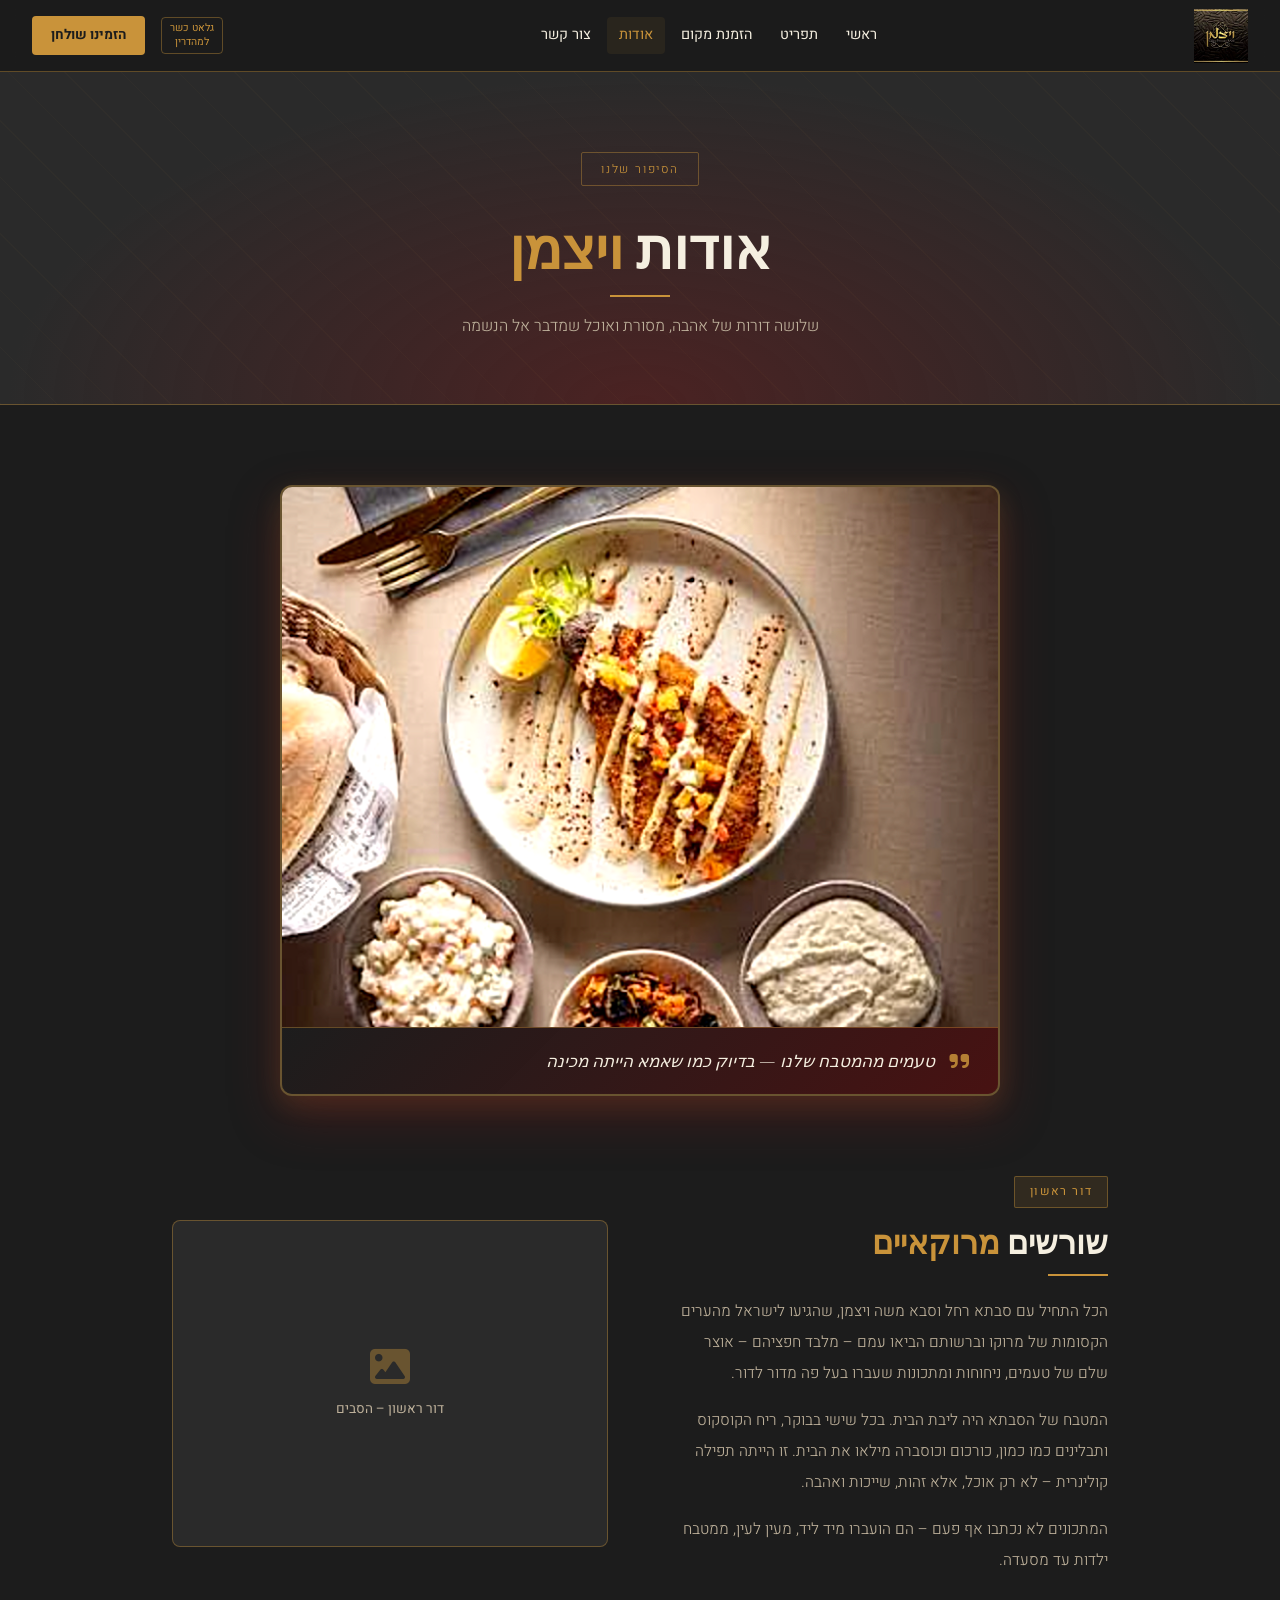
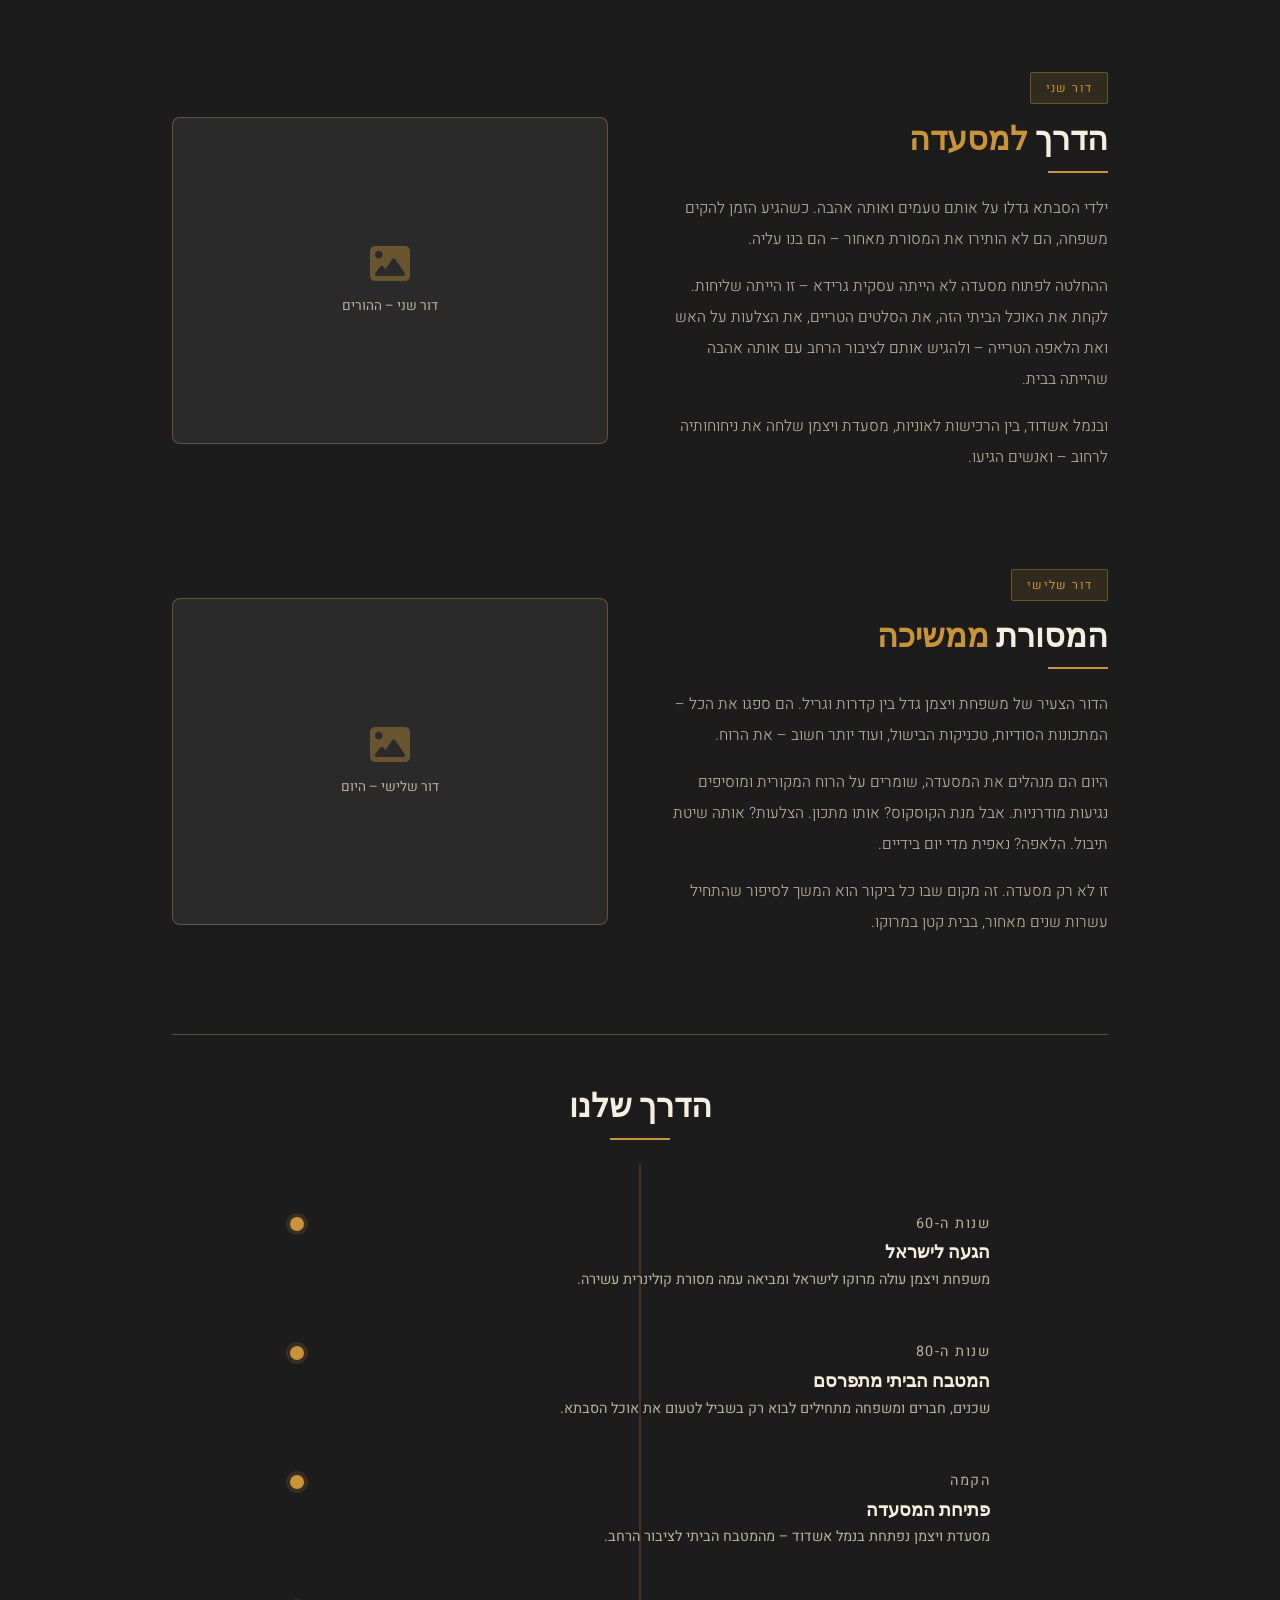
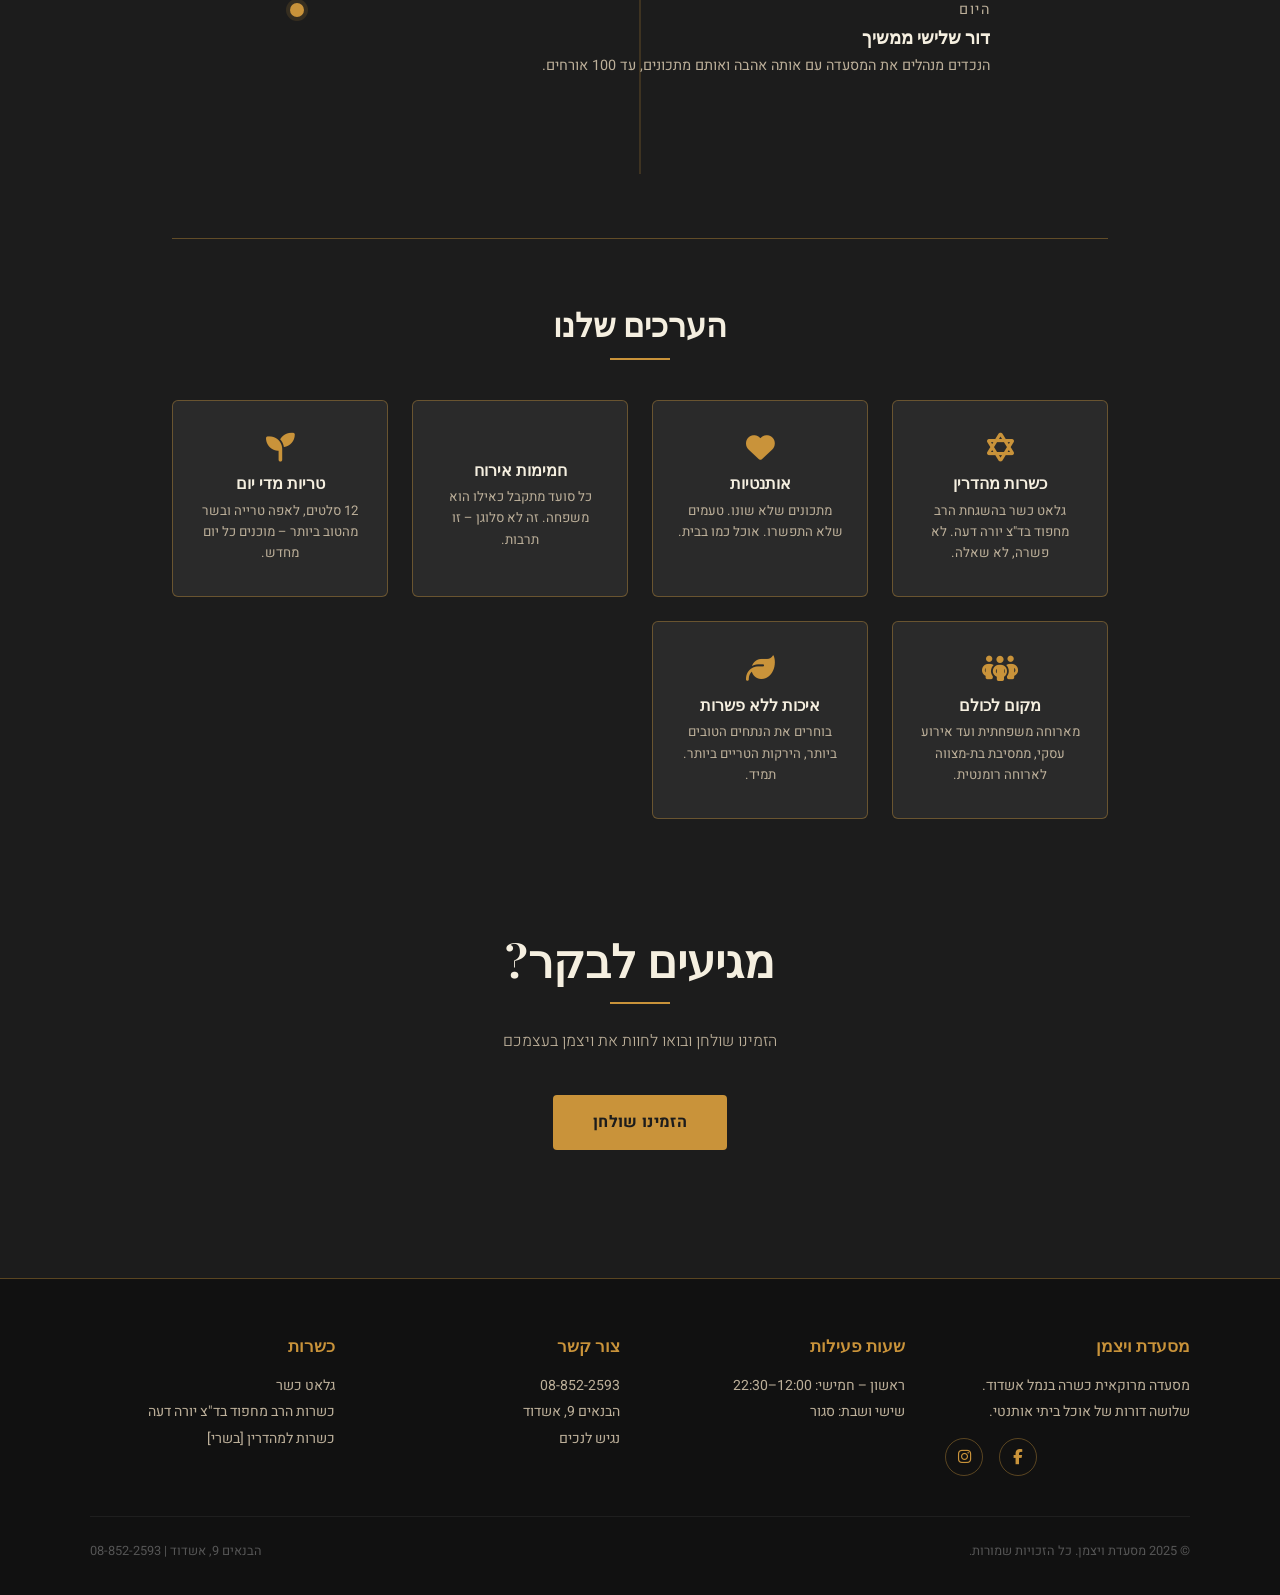
==== about.html @ 2cde3951 "Add real photos: logo in header, food image on about page" ====
<!DOCTYPE html>
<html lang="he" dir="rtl">
<head>
  <meta charset="UTF-8">
  <meta name="viewport" content="width=device-width, initial-scale=1.0">
  <title>אודות | שלושה דורות של מסעדת ויצמן אשדוד</title>
  <meta name="description" content="הכירו את הסיפור של מסעדת ויצמן - מסעדה משפחתית עם שלושה דורות של מסורת בישול מרוקאי אותנטי באשדוד.">
  <meta name="robots" content="index, follow">
  <meta property="og:title" content="אודות | שלושה דורות של מסעדת ויצמן אשדוד">
  <meta property="og:description" content="הכירו את הסיפור של מסעדת ויצמן - מסעדה משפחתית עם שלושה דורות של מסורת בישול מרוקאי אותנטי באשדוד.">
  <meta property="og:type" content="restaurant">
  <link rel="stylesheet" href="style.css">
  <link rel="preconnect" href="https://fonts.googleapis.com">
  <link rel="preconnect" href="https://fonts.gstatic.com" crossorigin>
  <link href="https://fonts.googleapis.com/css2?family=Playfair+Display:ital,wght@0,400;0,600;0,700;1,400&family=Heebo:wght@300;400;500;600;700&display=swap" rel="stylesheet">
  <link rel="stylesheet" href="https://cdnjs.cloudflare.com/ajax/libs/font-awesome/6.5.0/css/all.min.css">
  <style>
    .generation-badge {
      display: inline-block;
      background: rgba(201, 147, 58, 0.12);
      border: 1px solid var(--border-gold);
      color: var(--gold);
      font-size: 0.75rem;
      letter-spacing: 0.12em;
      text-transform: uppercase;
      padding: 0.3rem 0.9rem;
      border-radius: 2px;
      margin-bottom: 0.75rem;
      font-family: 'Heebo', sans-serif;
    }
    .timeline {
      position: relative;
      padding: 3rem 0;
      max-width: 700px;
      margin: 0 auto;
    }
    .timeline::before {
      content: '';
      position: absolute;
      top: 0; bottom: 0;
      right: 50%;
      width: 1px;
      background: var(--border-gold);
      transform: translateX(50%);
    }
    .timeline-item {
      position: relative;
      margin-bottom: 3rem;
      display: flex;
      align-items: flex-start;
      gap: 2rem;
    }
    .timeline-item.right { flex-direction: row-reverse; text-align: right; }
    .timeline-dot {
      width: 14px;
      height: 14px;
      background: var(--gold);
      border-radius: 50%;
      flex-shrink: 0;
      margin-top: 0.35rem;
      position: relative;
      z-index: 1;
      box-shadow: 0 0 0 4px rgba(201,147,58,0.15);
    }
    .timeline-content {
      flex: 1;
    }
    .timeline-content h3 {
      font-size: 1.1rem;
      color: var(--cream);
      margin-bottom: 0.3rem;
    }
    .timeline-content p {
      font-size: 0.9rem;
      color: var(--text-light);
      line-height: 1.7;
    }
    .timeline-year {
      font-size: 0.75rem;
      color: var(--gold);
      letter-spacing: 0.1em;
      margin-bottom: 0.25rem;
      font-family: 'Heebo', sans-serif;
    }
  </style>
</head>
<body>

<header id="site-header"></header>

<!-- PAGE HERO -->
<section class="page-hero" aria-label="כותרת אודות">
  <div class="page-hero-content">
    <div class="hero-badge">הסיפור שלנו</div>
    <h1 class="fade-in">אודות <span class="gold">ויצמן</span></h1>
    <div class="ornament" style="margin: 0.8rem auto 1rem;" aria-hidden="true"></div>
    <p class="fade-in fade-in-delay-1">שלושה דורות של אהבה, מסורת ואוכל שמדבר אל הנשמה</p>
  </div>
</section>

<!-- ABOUT CONTENT -->
<main class="about-page" id="main-content">

  <!-- ── Feature Photo ── -->
  <div class="about-feature-photo fade-in" aria-label="מנה ממסעדת ויצמן">
    <img src="images/food-enhanced.png" alt="מנה מסורתית ממסעדת ויצמן - בשרים, סלטים מרוקאיים ולחם טרי">
    <div class="about-feature-caption">
      <i class="fas fa-quote-right" aria-hidden="true"></i>
      <p>טעמים מהמטבח שלנו — בדיוק כמו שאמא הייתה מכינה</p>
    </div>
  </div>

  <!-- ── Story: Generation 1 ── -->
  <div class="about-story fade-in">
    <div class="about-story-text">
      <span class="generation-badge">דור ראשון</span>
      <h2>שורשים <span class="accent">מרוקאיים</span></h2>
      <div class="ornament right" style="margin-right:0; margin-bottom:1.25rem;" aria-hidden="true"></div>
      <p>
        הכל התחיל עם סבתא רחל וסבא משה ויצמן, שהגיעו לישראל מהערים הקסומות של מרוקו וברשותם הביאו עמם – מלבד חפציהם – אוצר שלם של טעמים, ניחוחות ומתכונות שעברו בעל פה מדור לדור.
      </p>
      <p>
        המטבח של הסבתא היה ליבת הבית. בכל שישי בבוקר, ריח הקוסקוס ותבלינים כמו כמון, כורכום וכוסברה מילאו את הבית. זו הייתה תפילה קולינרית – לא רק אוכל, אלא זהות, שייכות ואהבה.
      </p>
      <p>
        המתכונים לא נכתבו אף פעם – הם הועברו מיד ליד, מעין לעין, ממטבח ילדות עד מסעדה.
      </p>
    </div>
    <div class="photo-placeholder fade-in fade-in-delay-1" aria-label="תמונת סבתא רחל וסבא משה ויצמן">
      <i class="fas fa-image" aria-hidden="true"></i>
      <span>דור ראשון – הסבים</span>
    </div>
  </div>

  <!-- ── Story: Generation 2 ── -->
  <div class="about-story reverse fade-in">
    <div class="photo-placeholder fade-in fade-in-delay-1" aria-label="תמונה של הדור השני – ההורים">
      <i class="fas fa-image" aria-hidden="true"></i>
      <span>דור שני – ההורים</span>
    </div>
    <div class="about-story-text">
      <span class="generation-badge">דור שני</span>
      <h2>הדרך <span class="accent">למסעדה</span></h2>
      <div class="ornament right" style="margin-right:0; margin-bottom:1.25rem;" aria-hidden="true"></div>
      <p>
        ילדי הסבתא גדלו על אותם טעמים ואותה אהבה. כשהגיע הזמן להקים משפחה, הם לא הותירו את המסורת מאחור – הם בנו עליה.
      </p>
      <p>
        ההחלטה לפתוח מסעדה לא הייתה עסקית גרידא – זו הייתה שליחות. לקחת את האוכל הביתי הזה, את הסלטים הטריים, את הצלעות על האש ואת הלאפה הטרייה – ולהגיש אותם לציבור הרחב עם אותה אהבה שהייתה בבית.
      </p>
      <p>
        ובנמל אשדוד, בין הרכישות לאוניות, מסעדת ויצמן שלחה את ניחוחותיה לרחוב – ואנשים הגיעו.
      </p>
    </div>
  </div>

  <!-- ── Story: Generation 3 ── -->
  <div class="about-story fade-in">
    <div class="about-story-text">
      <span class="generation-badge">דור שלישי</span>
      <h2>המסורת <span class="accent">ממשיכה</span></h2>
      <div class="ornament right" style="margin-right:0; margin-bottom:1.25rem;" aria-hidden="true"></div>
      <p>
        הדור הצעיר של משפחת ויצמן גדל בין קדרות וגריל. הם ספגו את הכל – המתכונות הסודיות, טכניקות הבישול, ועוד יותר חשוב – את הרוח.
      </p>
      <p>
        היום הם מנהלים את המסעדה, שומרים על הרוח המקורית ומוסיפים נגיעות מודרניות. אבל מנת הקוסקוס? אותו מתכון. הצלעות? אותה שיטת תיבול. הלאפה? נאפית מדי יום בידיים.
      </p>
      <p>
        זו לא רק מסעדה. זה מקום שבו כל ביקור הוא המשך לסיפור שהתחיל עשרות שנים מאחור, בבית קטן במרוקו.
      </p>
    </div>
    <div class="photo-placeholder fade-in fade-in-delay-1" aria-label="תמונה של הדור השלישי – הצוות הנוכחי">
      <i class="fas fa-image" aria-hidden="true"></i>
      <span>דור שלישי – היום</span>
    </div>
  </div>

  <!-- ── Timeline ── -->
  <section class="values-section fade-in" aria-labelledby="timeline-heading" style="padding-top:3rem;">
    <h2 id="timeline-heading" class="section-title" style="text-align:center;">הדרך שלנו</h2>
    <div class="ornament" aria-hidden="true"></div>
    <div class="timeline">
      <div class="timeline-item right">
        <div class="timeline-dot" aria-hidden="true"></div>
        <div class="timeline-content">
          <p class="timeline-year">שנות ה-60</p>
          <h3>הגעה לישראל</h3>
          <p>משפחת ויצמן עולה מרוקו לישראל ומביאה עמה מסורת קולינרית עשירה.</p>
        </div>
      </div>
      <div class="timeline-item right">
        <div class="timeline-dot" aria-hidden="true"></div>
        <div class="timeline-content">
          <p class="timeline-year">שנות ה-80</p>
          <h3>המטבח הביתי מתפרסם</h3>
          <p>שכנים, חברים ומשפחה מתחילים לבוא רק בשביל לטעום את אוכל הסבתא.</p>
        </div>
      </div>
      <div class="timeline-item right">
        <div class="timeline-dot" aria-hidden="true"></div>
        <div class="timeline-content">
          <p class="timeline-year">הקמה</p>
          <h3>פתיחת המסעדה</h3>
          <p>מסעדת ויצמן נפתחת בנמל אשדוד – מהמטבח הביתי לציבור הרחב.</p>
        </div>
      </div>
      <div class="timeline-item right">
        <div class="timeline-dot" aria-hidden="true"></div>
        <div class="timeline-content">
          <p class="timeline-year">היום</p>
          <h3>דור שלישי ממשיך</h3>
          <p>הנכדים מנהלים את המסעדה עם אותה אהבה ואותם מתכונים, עד 100 אורחים.</p>
        </div>
      </div>
    </div>
  </section>

  <!-- ── Values ── -->
  <section class="values-section fade-in" aria-labelledby="values-heading">
    <h2 id="values-heading" class="section-title" style="text-align:center;">הערכים שלנו</h2>
    <div class="ornament" aria-hidden="true"></div>
    <div class="values-grid">
      <div class="value-card">
        <i class="fas fa-star-of-david" aria-hidden="true"></i>
        <h4>כשרות מהדרין</h4>
        <p>גלאט כשר בהשגחת הרב מחפוד בד"צ יורה דעה. לא פשרה, לא שאלה.</p>
      </div>
      <div class="value-card">
        <i class="fas fa-heart" aria-hidden="true"></i>
        <h4>אותנטיות</h4>
        <p>מתכונים שלא שונו. טעמים שלא התפשרו. אוכל כמו בבית.</p>
      </div>
      <div class="value-card">
        <i class="fas fa-hands-holding-heart" aria-hidden="true"></i>
        <h4>חמימות אירוח</h4>
        <p>כל סועד מתקבל כאילו הוא משפחה. זה לא סלוגן – זו תרבות.</p>
      </div>
      <div class="value-card">
        <i class="fas fa-seedling" aria-hidden="true"></i>
        <h4>טריות מדי יום</h4>
        <p>12 סלטים, לאפה טרייה ובשר מהטוב ביותר – מוכנים כל יום מחדש.</p>
      </div>
      <div class="value-card">
        <i class="fas fa-people-group" aria-hidden="true"></i>
        <h4>מקום לכולם</h4>
        <p>מארוחה משפחתית ועד אירוע עסקי, ממסיבת בת-מצווה לארוחה רומנטית.</p>
      </div>
      <div class="value-card">
        <i class="fas fa-leaf" aria-hidden="true"></i>
        <h4>איכות ללא פשרות</h4>
        <p>בוחרים את הנתחים הטובים ביותר, הירקות הטריים ביותר. תמיד.</p>
      </div>
    </div>
  </section>

  <!-- CTA -->
  <div style="text-align:center; padding:3rem 0;" class="fade-in">
    <h2 class="section-title">מגיעים לבקר?</h2>
    <div class="ornament" aria-hidden="true"></div>
    <p class="section-subtitle">הזמינו שולחן ובואו לחוות את ויצמן בעצמכם</p>
    <a href="reservation.html" class="btn-gold">הזמינו שולחן</a>
  </div>

</main>

<footer id="site-footer"></footer>
<script src="script.js"></script>
</body>
</html>
---- style.css ----
@import url('https://fonts.googleapis.com/css2?family=Playfair+Display:ital,wght@0,400;0,600;0,700;1,400&family=Heebo:wght@300;400;500;600;700&display=swap');

:root {
  --burgundy: #6B1A1A;
  --burgundy-dark: #4A1010;
  --gold: #C9933A;
  --gold-light: #E0B05A;
  --charcoal: #1C1C1C;
  --charcoal-mid: #2A2A2A;
  --cream: #F5EFE0;
  --cream-dark: #EDE3CC;
  --white: #FFFFFF;
  --text-light: #BDB09A;
  --border-gold: rgba(201, 147, 58, 0.4);
}

*, *::before, *::after {
  box-sizing: border-box;
  margin: 0;
  padding: 0;
}

html {
  scroll-behavior: smooth;
}

body {
  font-family: 'Heebo', sans-serif;
  background-color: var(--charcoal);
  color: var(--cream);
  direction: rtl;
  text-align: right;
  line-height: 1.7;
  overflow-x: hidden;
}

/* ── TYPOGRAPHY ── */
h1, h2, h3, h4 {
  font-family: 'Playfair Display', serif;
  line-height: 1.3;
}

.gold { color: var(--gold); }
.cream { color: var(--cream); }

/* ── SCROLL ANIMATIONS ── */
.fade-in {
  opacity: 0;
  transform: translateY(30px);
  transition: opacity 0.7s ease, transform 0.7s ease;
}
.fade-in.visible {
  opacity: 1;
  transform: translateY(0);
}
.fade-in-delay-1 { transition-delay: 0.1s; }
.fade-in-delay-2 { transition-delay: 0.2s; }
.fade-in-delay-3 { transition-delay: 0.3s; }

/* ── HEADER ── */
#site-header {
  position: sticky;
  top: 0;
  z-index: 1000;
  background: rgba(28, 28, 28, 0.97);
  backdrop-filter: blur(10px);
  border-bottom: 1px solid var(--border-gold);
  padding: 0 2rem;
  height: 72px;
  display: flex;
  align-items: center;
  justify-content: space-between;
}

.header-logo {
  display: inline-flex;
  align-items: center;
  text-decoration: none;
  height: 54px;
  transition: opacity 0.2s, transform 0.2s;
}

.header-logo img {
  height: 100%;
  width: auto;
  display: block;
  object-fit: contain;
}

.header-logo:hover {
  opacity: 0.88;
  transform: scale(1.02);
}

nav.main-nav {
  display: flex;
  align-items: center;
  gap: 0.25rem;
}

nav.main-nav a {
  color: var(--cream);
  text-decoration: none;
  font-size: 0.9rem;
  font-weight: 400;
  padding: 0.4rem 0.75rem;
  border-radius: 4px;
  transition: color 0.2s, background 0.2s;
  white-space: nowrap;
}

nav.main-nav a:hover,
nav.main-nav a.active {
  color: var(--gold);
  background: rgba(201, 147, 58, 0.08);
}

.header-right {
  display: flex;
  align-items: center;
  gap: 1rem;
}

.kosher-badge {
  font-size: 0.65rem;
  color: var(--gold);
  border: 1px solid var(--border-gold);
  border-radius: 4px;
  padding: 0.2rem 0.5rem;
  line-height: 1.4;
  text-align: center;
  white-space: nowrap;
}

.btn-reserve-header {
  background: var(--gold);
  color: var(--charcoal);
  font-family: 'Heebo', sans-serif;
  font-weight: 700;
  font-size: 0.85rem;
  padding: 0.5rem 1.2rem;
  border-radius: 4px;
  text-decoration: none;
  white-space: nowrap;
  transition: background 0.2s, transform 0.15s;
}

.btn-reserve-header:hover {
  background: var(--gold-light);
  transform: translateY(-1px);
}

/* Hamburger */
.hamburger {
  display: none;
  flex-direction: column;
  gap: 5px;
  cursor: pointer;
  padding: 4px;
  background: none;
  border: none;
}
.hamburger span {
  display: block;
  width: 24px;
  height: 2px;
  background: var(--cream);
  transition: all 0.3s;
}
.hamburger.open span:nth-child(1) { transform: translateY(7px) rotate(45deg); }
.hamburger.open span:nth-child(2) { opacity: 0; }
.hamburger.open span:nth-child(3) { transform: translateY(-7px) rotate(-45deg); }

.mobile-menu {
  display: none;
  position: fixed;
  top: 72px;
  right: 0; left: 0;
  background: var(--charcoal-mid);
  border-bottom: 1px solid var(--border-gold);
  padding: 1.5rem 2rem;
  z-index: 999;
  flex-direction: column;
  gap: 0.5rem;
}
.mobile-menu.open { display: flex; }
.mobile-menu a {
  color: var(--cream);
  text-decoration: none;
  font-size: 1.05rem;
  padding: 0.6rem 0;
  border-bottom: 1px solid rgba(255,255,255,0.05);
  transition: color 0.2s;
}
.mobile-menu a:hover { color: var(--gold); }
.mobile-menu .btn-reserve-header {
  margin-top: 0.5rem;
  text-align: center;
  display: block;
  border-bottom: none;
}

/* ── FOOTER ── */
#site-footer {
  background: #111111;
  border-top: 1px solid var(--border-gold);
  padding: 3.5rem 2rem 2rem;
}

.footer-grid {
  max-width: 1100px;
  margin: 0 auto;
  display: grid;
  grid-template-columns: repeat(auto-fit, minmax(200px, 1fr));
  gap: 2.5rem;
}

.footer-col h4 {
  font-family: 'Playfair Display', serif;
  color: var(--gold);
  font-size: 1.05rem;
  margin-bottom: 1rem;
}

.footer-col p,
.footer-col a {
  color: var(--text-light);
  font-size: 0.88rem;
  line-height: 1.9;
  text-decoration: none;
  display: block;
}
.footer-col a:hover { color: var(--gold); }

.footer-social {
  display: flex;
  gap: 1rem;
  margin-top: 0.75rem;
  justify-content: flex-end;
}
.footer-social a {
  display: inline-flex;
  align-items: center;
  justify-content: center;
  width: 38px;
  height: 38px;
  border: 1px solid var(--border-gold);
  border-radius: 50%;
  color: var(--gold) !important;
  font-size: 0.95rem;
  transition: background 0.2s, color 0.2s;
}
.footer-social a:hover {
  background: var(--gold);
  color: var(--charcoal) !important;
}

.footer-bottom {
  max-width: 1100px;
  margin: 2.5rem auto 0;
  padding-top: 1.5rem;
  border-top: 1px solid rgba(255,255,255,0.06);
  display: flex;
  justify-content: space-between;
  align-items: center;
  flex-wrap: wrap;
  gap: 0.5rem;
}
.footer-bottom p {
  color: #555;
  font-size: 0.8rem;
}

/* ── SECTION COMMON ── */
.section-title {
  font-size: clamp(1.8rem, 4vw, 2.8rem);
  color: var(--cream);
  margin-bottom: 0.5rem;
}
.section-title .accent { color: var(--gold); }
.section-subtitle {
  color: var(--text-light);
  font-size: 1rem;
  font-family: 'Heebo', sans-serif;
  font-weight: 300;
  margin-bottom: 2.5rem;
}
.ornament {
  width: 60px;
  height: 2px;
  background: var(--gold);
  margin: 0.8rem auto 1.5rem;
}
.ornament.right { margin-right: 0; margin-left: auto; }

/* ── BUTTONS ── */
.btn-gold {
  display: inline-block;
  background: var(--gold);
  color: var(--charcoal);
  font-family: 'Heebo', sans-serif;
  font-weight: 700;
  font-size: 1rem;
  padding: 0.85rem 2.5rem;
  border-radius: 4px;
  text-decoration: none;
  border: none;
  cursor: pointer;
  transition: background 0.2s, transform 0.15s, box-shadow 0.2s;
  letter-spacing: 0.02em;
}
.btn-gold:hover {
  background: var(--gold-light);
  transform: translateY(-2px);
  box-shadow: 0 8px 20px rgba(201, 147, 58, 0.3);
}

.btn-outline {
  display: inline-block;
  background: transparent;
  color: var(--gold);
  font-family: 'Heebo', sans-serif;
  font-weight: 600;
  font-size: 1rem;
  padding: 0.8rem 2.5rem;
  border-radius: 4px;
  border: 1.5px solid var(--gold);
  text-decoration: none;
  cursor: pointer;
  transition: background 0.2s, color 0.2s, transform 0.15s;
}
.btn-outline:hover {
  background: var(--gold);
  color: var(--charcoal);
  transform: translateY(-2px);
}

/* ── HERO (index) ── */
.hero {
  position: relative;
  min-height: 100vh;
  display: flex;
  align-items: center;
  justify-content: center;
  text-align: center;
  overflow: hidden;
  background: var(--charcoal);
}

.hero-bg {
  position: absolute;
  inset: 0;
  background:
    radial-gradient(ellipse at 60% 40%, rgba(107, 26, 26, 0.55) 0%, transparent 60%),
    radial-gradient(ellipse at 20% 80%, rgba(201, 147, 58, 0.12) 0%, transparent 50%),
    linear-gradient(160deg, #0e0e0e 0%, #1c1212 50%, #0e0e0e 100%);
}

.hero-pattern {
  position: absolute;
  inset: 0;
  opacity: 0.04;
  background-image:
    repeating-linear-gradient(45deg, var(--gold) 0, var(--gold) 1px, transparent 0, transparent 50%),
    repeating-linear-gradient(-45deg, var(--gold) 0, var(--gold) 1px, transparent 0, transparent 50%);
  background-size: 30px 30px;
}

.hero-content {
  position: relative;
  z-index: 2;
  max-width: 800px;
  padding: 2rem;
}

.hero-badge {
  display: inline-block;
  border: 1px solid var(--border-gold);
  color: var(--gold);
  font-size: 0.75rem;
  letter-spacing: 0.15em;
  text-transform: uppercase;
  padding: 0.35rem 1.2rem;
  border-radius: 2px;
  margin-bottom: 1.5rem;
  font-family: 'Heebo', sans-serif;
  font-weight: 300;
}

.hero h1 {
  font-size: clamp(2.8rem, 7vw, 5.5rem);
  color: var(--cream);
  margin-bottom: 0.3rem;
  font-weight: 700;
  letter-spacing: 0.01em;
}

.hero h1 .gold-name {
  color: var(--gold);
  display: block;
  font-style: italic;
}

.hero-tagline {
  font-size: clamp(0.95rem, 2vw, 1.15rem);
  color: var(--text-light);
  font-weight: 300;
  max-width: 520px;
  margin: 1.2rem auto 2.5rem;
  line-height: 1.8;
}

.hero-divider {
  width: 50px;
  height: 1px;
  background: var(--gold);
  margin: 1.5rem auto;
  opacity: 0.6;
}

.hero-scroll {
  position: absolute;
  bottom: 2rem;
  left: 50%;
  transform: translateX(-50%);
  display: flex;
  flex-direction: column;
  align-items: center;
  gap: 0.4rem;
  color: var(--text-light);
  font-size: 0.7rem;
  letter-spacing: 0.1em;
  animation: bounce 2s infinite;
}
.hero-scroll i { font-size: 1rem; color: var(--gold); }

@keyframes bounce {
  0%, 100% { transform: translateX(-50%) translateY(0); }
  50% { transform: translateX(-50%) translateY(6px); }
}

/* ── ABOUT SECTION (home) ── */
.about-section {
  background: var(--charcoal);
  padding: 7rem 2rem;
}

.about-inner {
  max-width: 900px;
  margin: 0 auto;
  text-align: center;
}

.about-inner .section-title { margin-bottom: 0.25rem; }

.about-text {
  font-size: 1.05rem;
  color: var(--text-light);
  line-height: 2;
  font-weight: 300;
  margin-bottom: 1.5rem;
}

.about-text strong {
  color: var(--cream);
  font-weight: 500;
}

/* ── HIGHLIGHT CARDS ── */
.highlights-section {
  background: var(--charcoal-mid);
  padding: 5rem 2rem;
  border-top: 1px solid var(--border-gold);
  border-bottom: 1px solid var(--border-gold);
}

.highlights-grid {
  max-width: 1000px;
  margin: 0 auto;
  display: grid;
  grid-template-columns: repeat(auto-fit, minmax(260px, 1fr));
  gap: 1.5rem;
}

.highlight-card {
  background: var(--charcoal);
  border: 1px solid var(--border-gold);
  border-radius: 6px;
  padding: 2.5rem 2rem;
  text-align: center;
  transition: transform 0.3s, border-color 0.3s, box-shadow 0.3s;
}

.highlight-card:hover {
  transform: translateY(-5px);
  border-color: var(--gold);
  box-shadow: 0 12px 35px rgba(201, 147, 58, 0.15);
}

.highlight-icon {
  font-size: 2rem;
  color: var(--gold);
  margin-bottom: 1rem;
}

.highlight-card h3 {
  font-size: 1.25rem;
  color: var(--cream);
  margin-bottom: 0.6rem;
  font-family: 'Playfair Display', serif;
}

.highlight-card p {
  color: var(--text-light);
  font-size: 0.9rem;
  line-height: 1.7;
  font-weight: 300;
}

/* ── INFO BAR ── */
.info-bar {
  background: var(--burgundy-dark);
  padding: 3rem 2rem;
  text-align: center;
}

.info-bar-inner {
  max-width: 900px;
  margin: 0 auto;
  display: grid;
  grid-template-columns: repeat(auto-fit, minmax(200px, 1fr));
  gap: 2rem;
}

.info-item {
  display: flex;
  flex-direction: column;
  align-items: center;
  gap: 0.5rem;
}

.info-item i {
  font-size: 1.5rem;
  color: var(--gold);
}

.info-item .info-label {
  font-size: 0.75rem;
  color: var(--text-light);
  text-transform: uppercase;
  letter-spacing: 0.1em;
}

.info-item .info-value {
  font-size: 0.95rem;
  color: var(--cream);
  font-weight: 500;
}

/* ── PAGE HERO (inner pages) ── */
.page-hero {
  background:
    radial-gradient(ellipse at 50% 100%, rgba(107, 26, 26, 0.5) 0%, transparent 70%),
    var(--charcoal-mid);
  padding: 5rem 2rem 4rem;
  text-align: center;
  border-bottom: 1px solid var(--border-gold);
  position: relative;
  overflow: hidden;
}

.page-hero::before {
  content: '';
  position: absolute;
  inset: 0;
  opacity: 0.03;
  background-image:
    repeating-linear-gradient(45deg, var(--gold) 0, var(--gold) 1px, transparent 0, transparent 40px);
}

.page-hero-content { position: relative; z-index: 1; }

.page-hero h1 {
  font-size: clamp(2rem, 5vw, 3.5rem);
  color: var(--cream);
  margin-bottom: 0.5rem;
}

.page-hero p {
  color: var(--text-light);
  font-size: 1rem;
  font-weight: 300;
  max-width: 520px;
  margin: 0 auto;
}

/* ── MENU PAGE ── */
.menu-section {
  padding: 5rem 2rem;
  max-width: 1100px;
  margin: 0 auto;
}

.menu-category {
  margin-bottom: 4rem;
}

.menu-category-header {
  display: flex;
  align-items: center;
  gap: 1rem;
  margin-bottom: 1.5rem;
  padding-bottom: 0.75rem;
  border-bottom: 1px solid var(--border-gold);
}

.menu-category-header i {
  font-size: 1.4rem;
  color: var(--gold);
  flex-shrink: 0;
}

.menu-category-header h2 {
  font-size: 1.6rem;
  color: var(--gold);
  font-family: 'Playfair Display', serif;
}

.menu-grid {
  display: grid;
  grid-template-columns: repeat(auto-fill, minmax(300px, 1fr));
  gap: 1px;
  background: var(--border-gold);
  border: 1px solid var(--border-gold);
  border-radius: 6px;
  overflow: hidden;
}

.menu-item {
  background: var(--charcoal);
  padding: 1.5rem 1.75rem;
  transition: background 0.2s;
}

.menu-item:hover {
  background: var(--charcoal-mid);
}

.menu-item h4 {
  font-family: 'Playfair Display', serif;
  color: var(--cream);
  font-size: 1.05rem;
  margin-bottom: 0.3rem;
  font-weight: 600;
}

.menu-item p {
  color: var(--text-light);
  font-size: 0.87rem;
  line-height: 1.6;
  font-weight: 300;
}

.menu-note {
  background: rgba(107, 26, 26, 0.2);
  border: 1px solid rgba(107, 26, 26, 0.4);
  border-radius: 6px;
  padding: 1.25rem 1.75rem;
  margin-top: 2rem;
  text-align: center;
  color: var(--text-light);
  font-size: 0.9rem;
}

.menu-note i { color: var(--gold); margin-left: 0.5rem; }

/* ── RESERVATION PAGE ── */
.reservation-section {
  padding: 5rem 2rem;
  max-width: 750px;
  margin: 0 auto;
}

.reservation-notice {
  background: rgba(107, 26, 26, 0.25);
  border: 1px solid rgba(201, 147, 58, 0.3);
  border-radius: 6px;
  padding: 1.25rem 1.75rem;
  margin-bottom: 2.5rem;
  display: flex;
  align-items: flex-start;
  gap: 1rem;
}

.reservation-notice i {
  color: var(--gold);
  font-size: 1.2rem;
  margin-top: 0.1rem;
  flex-shrink: 0;
}

.reservation-notice p {
  color: var(--text-light);
  font-size: 0.9rem;
  line-height: 1.7;
}

.reservation-notice strong { color: var(--cream); }

.form-card {
  background: var(--charcoal-mid);
  border: 1px solid var(--border-gold);
  border-radius: 8px;
  padding: 2.5rem;
}

.form-row {
  display: grid;
  grid-template-columns: 1fr 1fr;
  gap: 1.25rem;
}

.form-group {
  margin-bottom: 1.25rem;
}

.form-group label {
  display: block;
  font-size: 0.85rem;
  color: var(--text-light);
  margin-bottom: 0.4rem;
  font-weight: 500;
  letter-spacing: 0.02em;
}

.form-group label .req {
  color: var(--gold);
  margin-right: 2px;
}

.form-group input,
.form-group select,
.form-group textarea {
  width: 100%;
  background: var(--charcoal);
  border: 1px solid var(--border-gold);
  border-radius: 4px;
  padding: 0.75rem 1rem;
  color: var(--cream);
  font-family: 'Heebo', sans-serif;
  font-size: 0.95rem;
  direction: rtl;
  transition: border-color 0.2s, box-shadow 0.2s;
  outline: none;
  appearance: none;
  -webkit-appearance: none;
}

.form-group input:focus,
.form-group select:focus,
.form-group textarea:focus {
  border-color: var(--gold);
  box-shadow: 0 0 0 3px rgba(201, 147, 58, 0.12);
}

.form-group input.error,
.form-group select.error,
.form-group textarea.error {
  border-color: #c0392b;
}

.form-group .error-msg {
  display: none;
  font-size: 0.78rem;
  color: #e74c3c;
  margin-top: 0.3rem;
}

.form-group .error-msg.show { display: block; }

.form-group textarea {
  resize: vertical;
  min-height: 110px;
}

.form-group select option {
  background: var(--charcoal);
}

.form-submit {
  margin-top: 1.5rem;
  text-align: center;
}

.form-submit .btn-gold {
  width: 100%;
  font-size: 1.05rem;
  padding: 0.95rem;
}

/* Success overlay */
.success-overlay {
  display: none;
  background: var(--charcoal-mid);
  border: 1px solid var(--gold);
  border-radius: 8px;
  padding: 3rem 2rem;
  text-align: center;
  margin-top: 2rem;
}

.success-overlay.show { display: block; }

.success-overlay .check-icon {
  font-size: 3rem;
  color: var(--gold);
  margin-bottom: 1rem;
}

.success-overlay h3 {
  font-size: 1.5rem;
  color: var(--cream);
  margin-bottom: 0.5rem;
}

.success-overlay p {
  color: var(--text-light);
  font-size: 0.95rem;
}

/* ── ABOUT PAGE ── */
.about-page {
  padding: 5rem 2rem;
  max-width: 1000px;
  margin: 0 auto;
}

/* About: Feature photo (real food image) */
.about-feature-photo {
  position: relative;
  max-width: 720px;
  margin: 0 auto 5rem;
  border-radius: 12px;
  overflow: hidden;
  border: 2px solid var(--border-gold);
  box-shadow:
    0 20px 50px rgba(107, 26, 26, 0.45),
    0 8px 24px rgba(201, 147, 58, 0.18),
    inset 0 0 0 1px rgba(201, 147, 58, 0.2);
  background: var(--charcoal-mid);
  transition: transform 0.4s ease, box-shadow 0.4s ease;
}

.about-feature-photo:hover {
  transform: translateY(-4px);
  box-shadow:
    0 28px 60px rgba(107, 26, 26, 0.55),
    0 12px 30px rgba(201, 147, 58, 0.28),
    inset 0 0 0 1px rgba(201, 147, 58, 0.3);
}

.about-feature-photo img {
  display: block;
  width: 100%;
  height: auto;
  max-height: 540px;
  object-fit: cover;
}

.about-feature-caption {
  background: linear-gradient(135deg, rgba(28,28,28,0.95), rgba(74,16,16,0.92));
  border-top: 1px solid var(--border-gold);
  padding: 1.25rem 1.75rem;
  display: flex;
  align-items: center;
  gap: 0.85rem;
}

.about-feature-caption i {
  color: var(--gold);
  font-size: 1.4rem;
  flex-shrink: 0;
  opacity: 0.85;
}

.about-feature-caption p {
  color: var(--cream);
  font-family: 'Playfair Display', serif;
  font-style: italic;
  font-size: 1.05rem;
  line-height: 1.5;
  margin: 0;
}

.about-story {
  display: grid;
  grid-template-columns: 1fr 1fr;
  gap: 4rem;
  align-items: center;
  margin-bottom: 5rem;
}

.about-story.reverse { direction: ltr; }
.about-story.reverse > * { direction: rtl; }

.about-story-text h2 {
  font-size: 2rem;
  color: var(--cream);
  margin-bottom: 0.5rem;
}

.about-story-text h2 .accent { color: var(--gold); }

.about-story-text p {
  color: var(--text-light);
  font-size: 0.97rem;
  line-height: 2;
  font-weight: 300;
  margin-bottom: 1rem;
}

.photo-placeholder {
  aspect-ratio: 4/3;
  background: var(--charcoal-mid);
  border: 1px solid var(--border-gold);
  border-radius: 8px;
  display: flex;
  flex-direction: column;
  align-items: center;
  justify-content: center;
  gap: 0.75rem;
  color: var(--text-light);
  font-size: 0.85rem;
}

.photo-placeholder i {
  font-size: 2.5rem;
  color: var(--border-gold);
}

.values-section {
  padding: 4rem 0;
  border-top: 1px solid var(--border-gold);
}

.values-section h2 {
  font-size: 2rem;
  color: var(--cream);
  text-align: center;
  margin-bottom: 0.5rem;
}

.values-grid {
  margin-top: 2.5rem;
  display: grid;
  grid-template-columns: repeat(auto-fit, minmax(200px, 1fr));
  gap: 1.5rem;
}

.value-card {
  background: var(--charcoal-mid);
  border: 1px solid var(--border-gold);
  border-radius: 6px;
  padding: 2rem 1.5rem;
  text-align: center;
  transition: transform 0.3s, border-color 0.3s;
}

.value-card:hover {
  transform: translateY(-4px);
  border-color: var(--gold);
}

.value-card i {
  font-size: 1.8rem;
  color: var(--gold);
  margin-bottom: 0.75rem;
}

.value-card h4 {
  color: var(--cream);
  font-size: 1rem;
  margin-bottom: 0.4rem;
}

.value-card p {
  color: var(--text-light);
  font-size: 0.83rem;
  line-height: 1.6;
}

/* ── CONTACT PAGE ── */
.contact-section {
  padding: 5rem 2rem;
  max-width: 1100px;
  margin: 0 auto;
}

.contact-grid {
  display: grid;
  grid-template-columns: 1fr 1fr;
  gap: 3rem;
  margin-bottom: 4rem;
}

.contact-info h2 {
  font-size: 1.8rem;
  color: var(--cream);
  margin-bottom: 1.5rem;
}

.contact-detail {
  display: flex;
  align-items: flex-start;
  gap: 1rem;
  margin-bottom: 1.5rem;
}

.contact-detail i {
  font-size: 1.2rem;
  color: var(--gold);
  margin-top: 0.15rem;
  flex-shrink: 0;
  width: 20px;
  text-align: center;
}

.contact-detail .detail-content h4 {
  font-family: 'Heebo', sans-serif;
  font-size: 0.8rem;
  color: var(--text-light);
  text-transform: uppercase;
  letter-spacing: 0.08em;
  margin-bottom: 0.2rem;
  font-weight: 500;
}

.contact-detail .detail-content a,
.contact-detail .detail-content p {
  color: var(--cream);
  font-size: 0.97rem;
  text-decoration: none;
  transition: color 0.2s;
}

.contact-detail .detail-content a:hover { color: var(--gold); }

.hours-table {
  width: 100%;
  border-collapse: collapse;
  margin-top: 0.5rem;
}

.hours-table tr {
  border-bottom: 1px solid rgba(255,255,255,0.05);
}

.hours-table td {
  padding: 0.5rem 0;
  font-size: 0.9rem;
  color: var(--text-light);
}

.hours-table td:first-child {
  color: var(--cream);
  font-weight: 500;
  padding-left: 0;
}

.contact-form-wrap h2 {
  font-size: 1.8rem;
  color: var(--cream);
  margin-bottom: 1.5rem;
}

.map-wrap {
  border-radius: 8px;
  overflow: hidden;
  border: 1px solid var(--border-gold);
  margin-bottom: 4rem;
}

.map-wrap iframe {
  display: block;
  width: 100%;
  height: 380px;
  filter: grayscale(30%) invert(5%);
}

/* ── RESPONSIVE ── */
@media (max-width: 900px) {
  .about-story {
    grid-template-columns: 1fr;
    gap: 2rem;
  }
  .about-story.reverse { direction: rtl; }
  .contact-grid {
    grid-template-columns: 1fr;
    gap: 2.5rem;
  }
}

@media (max-width: 768px) {
  #site-header {
    padding: 0 1.25rem;
  }
  nav.main-nav,
  .kosher-badge {
    display: none;
  }
  .hamburger { display: flex; }
  .header-right .btn-reserve-header { display: none; }

  .form-row {
    grid-template-columns: 1fr;
  }
  .form-card {
    padding: 1.75rem 1.25rem;
  }
  .about-section,
  .highlights-section,
  .info-bar {
    padding: 4rem 1.25rem;
  }
  .menu-section,
  .reservation-section,
  .about-page,
  .contact-section {
    padding: 3rem 1.25rem;
  }
}

@media (max-width: 480px) {
  .hero h1 { font-size: 2.4rem; }
  .menu-grid {
    grid-template-columns: 1fr;
  }
}
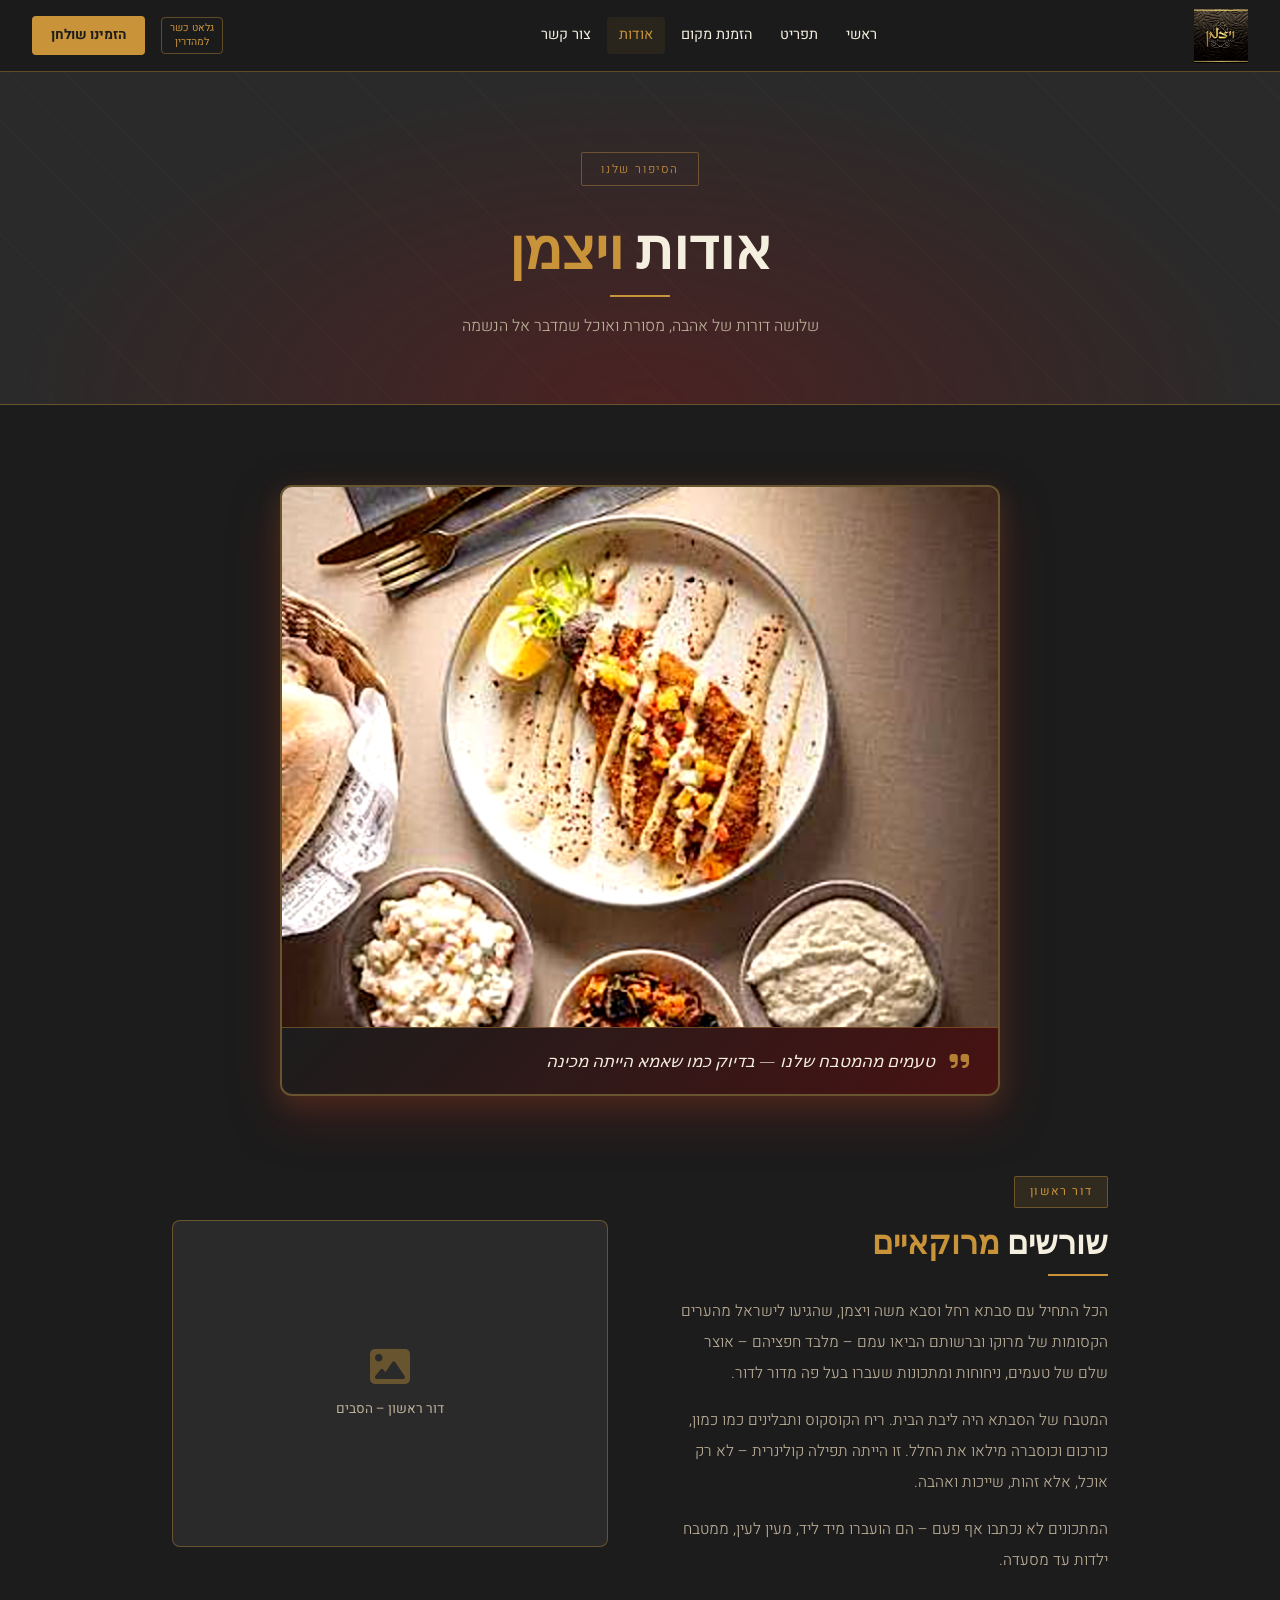
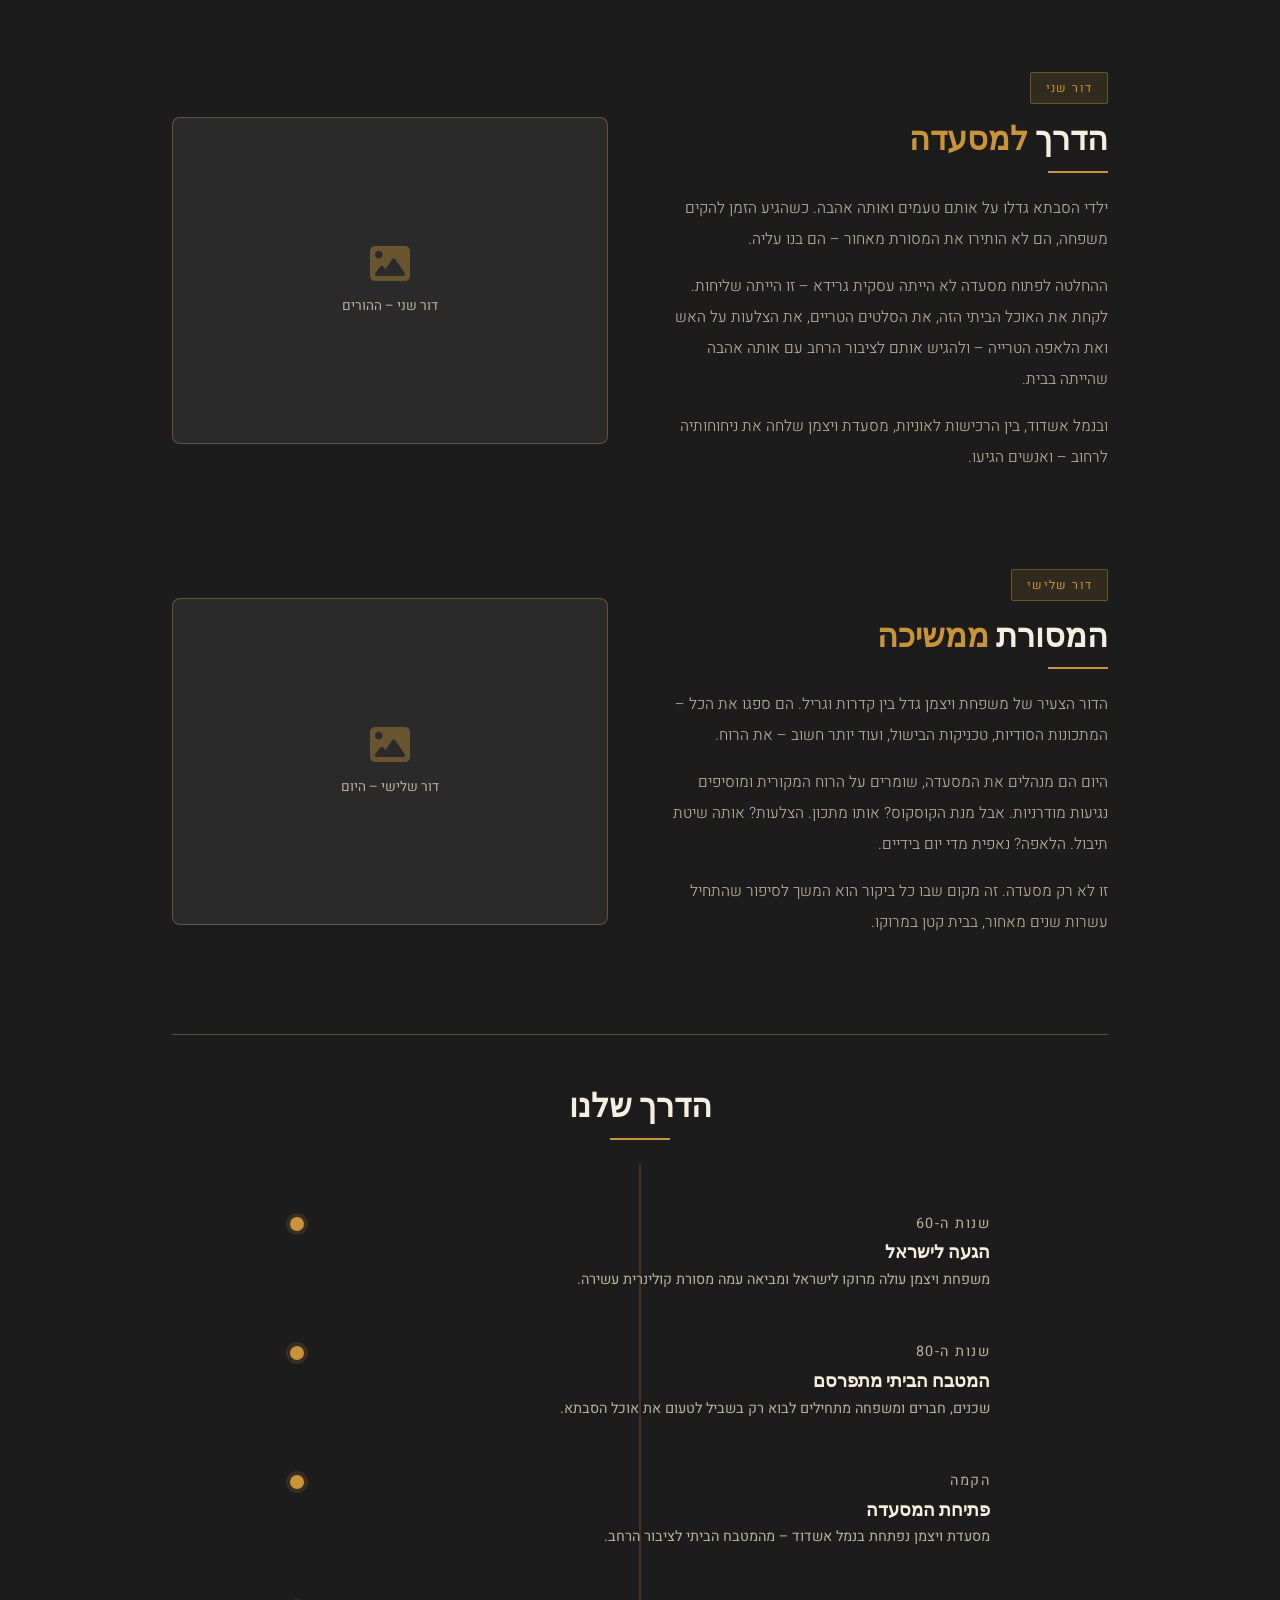
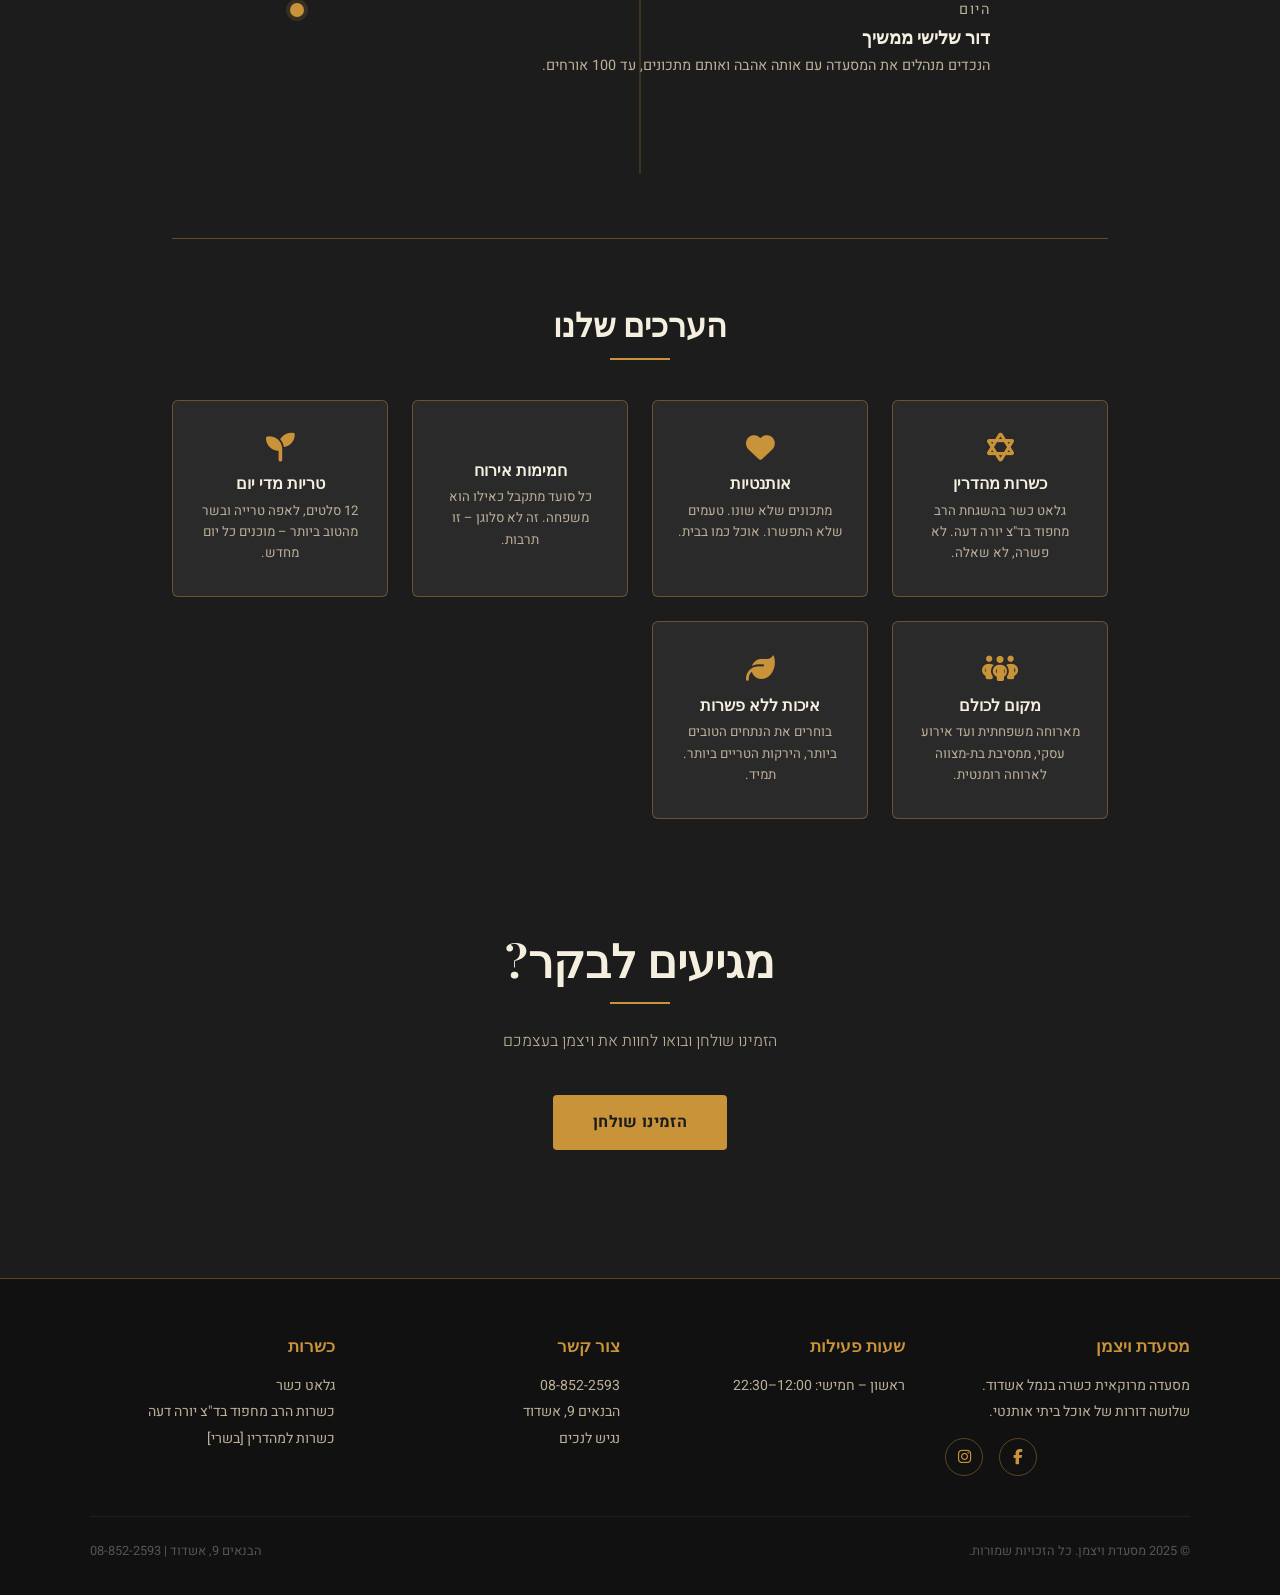
==== commit 1951efc8: "Remove all visible mentions of Friday/Saturday; keep blocking logic with neutral message" ====
--- a/about.html
+++ b/about.html
@@ -9,6 +9,7 @@
   <meta property="og:title" content="אודות | שלושה דורות של מסעדת ויצמן אשדוד">
   <meta property="og:description" content="הכירו את הסיפור של מסעדת ויצמן - מסעדה משפחתית עם שלושה דורות של מסורת בישול מרוקאי אותנטי באשדוד.">
   <meta property="og:type" content="restaurant">
+  <meta property="og:image" content="https://vaitzman.vercel.app/images/food-enhanced.png">
   <link rel="stylesheet" href="style.css">
   <link rel="preconnect" href="https://fonts.googleapis.com">
   <link rel="preconnect" href="https://fonts.gstatic.com" crossorigin>
@@ -120,7 +121,7 @@
         הכל התחיל עם סבתא רחל וסבא משה ויצמן, שהגיעו לישראל מהערים הקסומות של מרוקו וברשותם הביאו עמם – מלבד חפציהם – אוצר שלם של טעמים, ניחוחות ומתכונות שעברו בעל פה מדור לדור.
       </p>
       <p>
-        המטבח של הסבתא היה ליבת הבית. בכל שישי בבוקר, ריח הקוסקוס ותבלינים כמו כמון, כורכום וכוסברה מילאו את הבית. זו הייתה תפילה קולינרית – לא רק אוכל, אלא זהות, שייכות ואהבה.
+        המטבח של הסבתא היה ליבת הבית. ריח הקוסקוס ותבלינים כמו כמון, כורכום וכוסברה מילאו את החלל. זו הייתה תפילה קולינרית – לא רק אוכל, אלא זהות, שייכות ואהבה.
       </p>
       <p>
         המתכונים לא נכתבו אף פעם – הם הועברו מיד ליד, מעין לעין, ממטבח ילדות עד מסעדה.
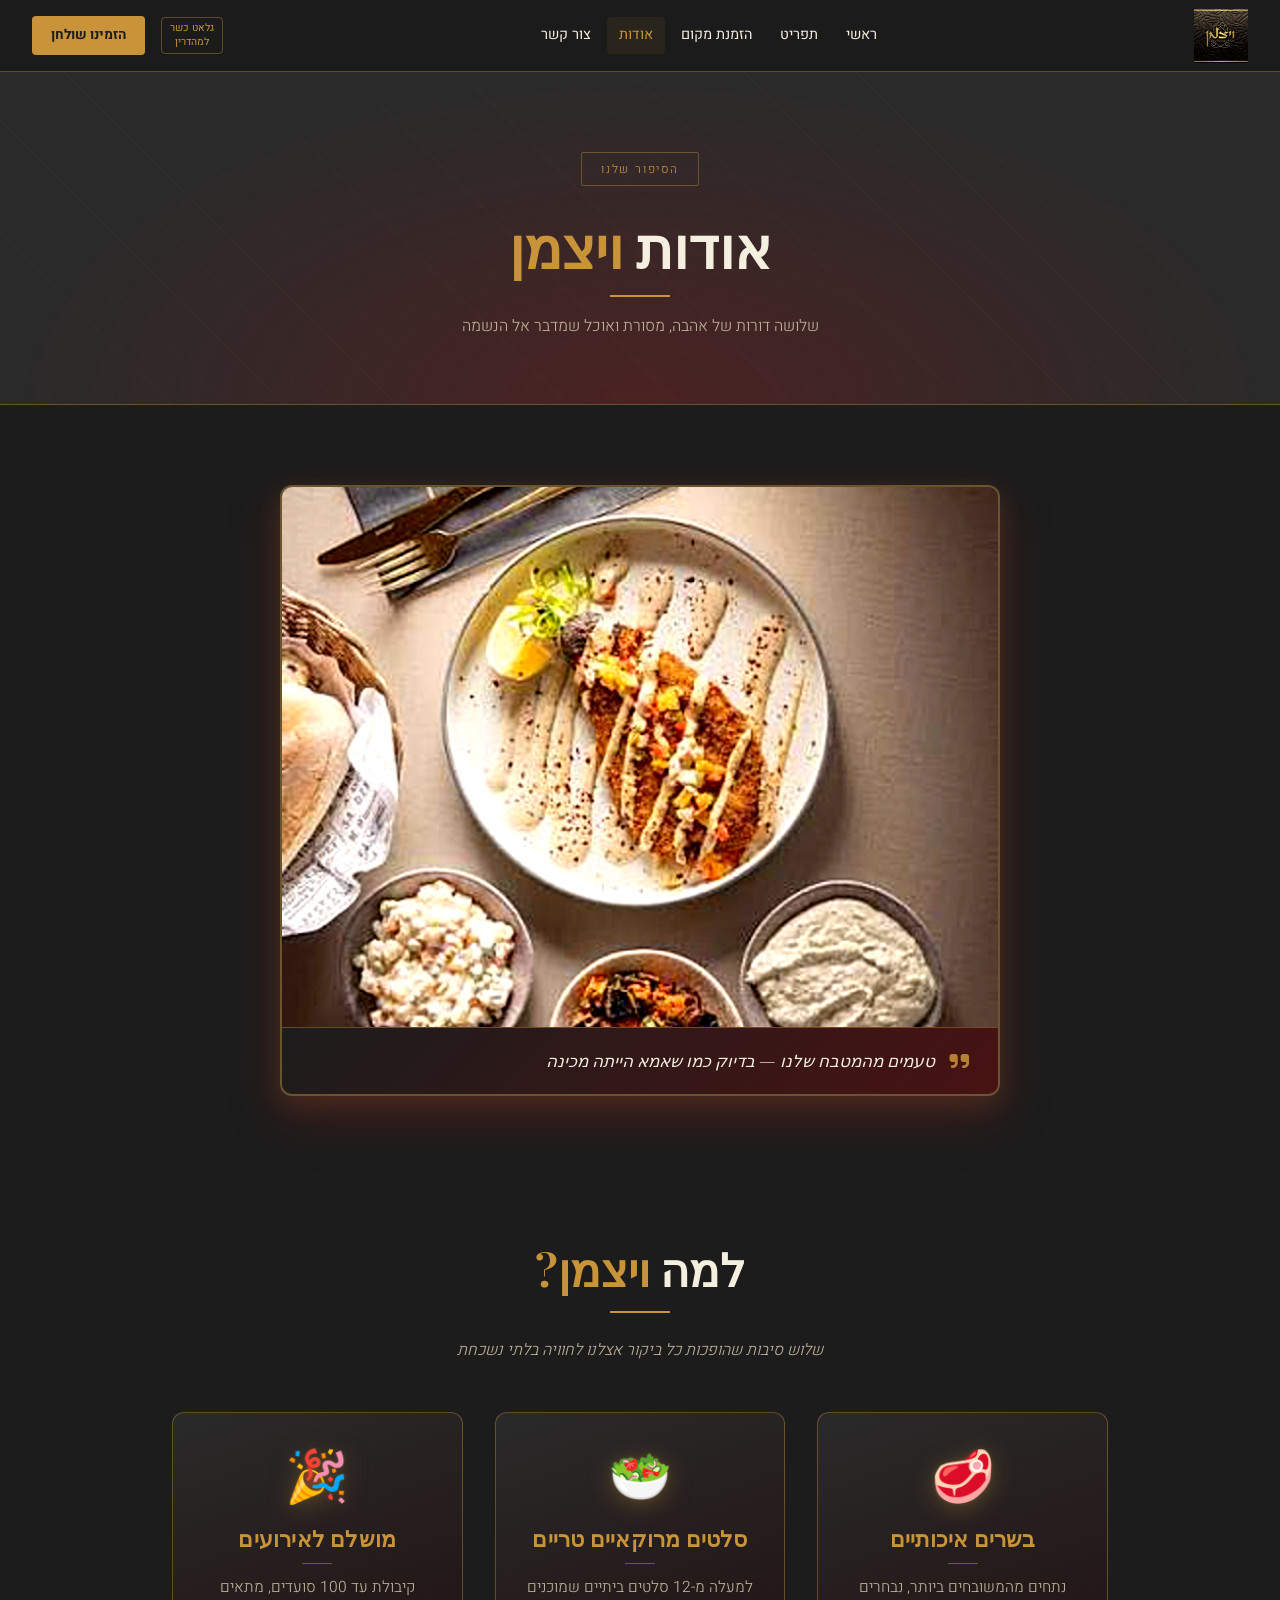
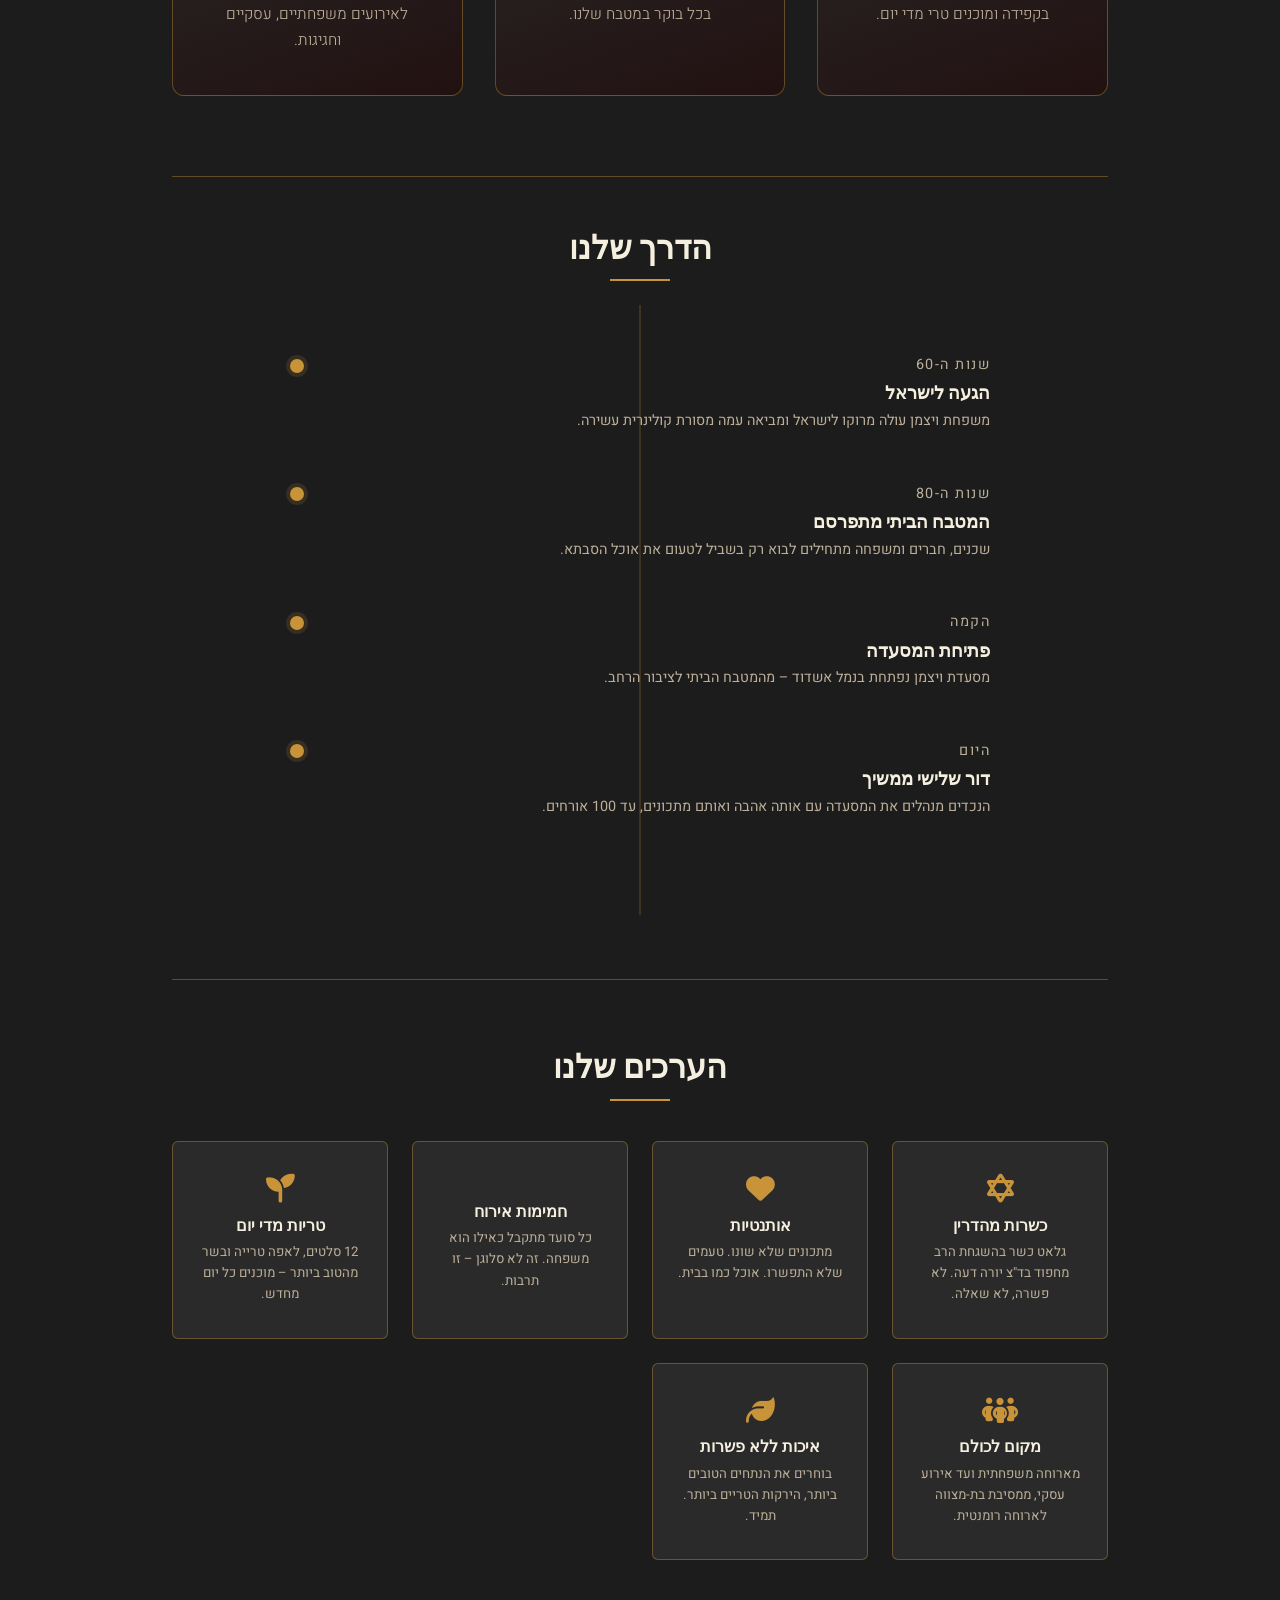
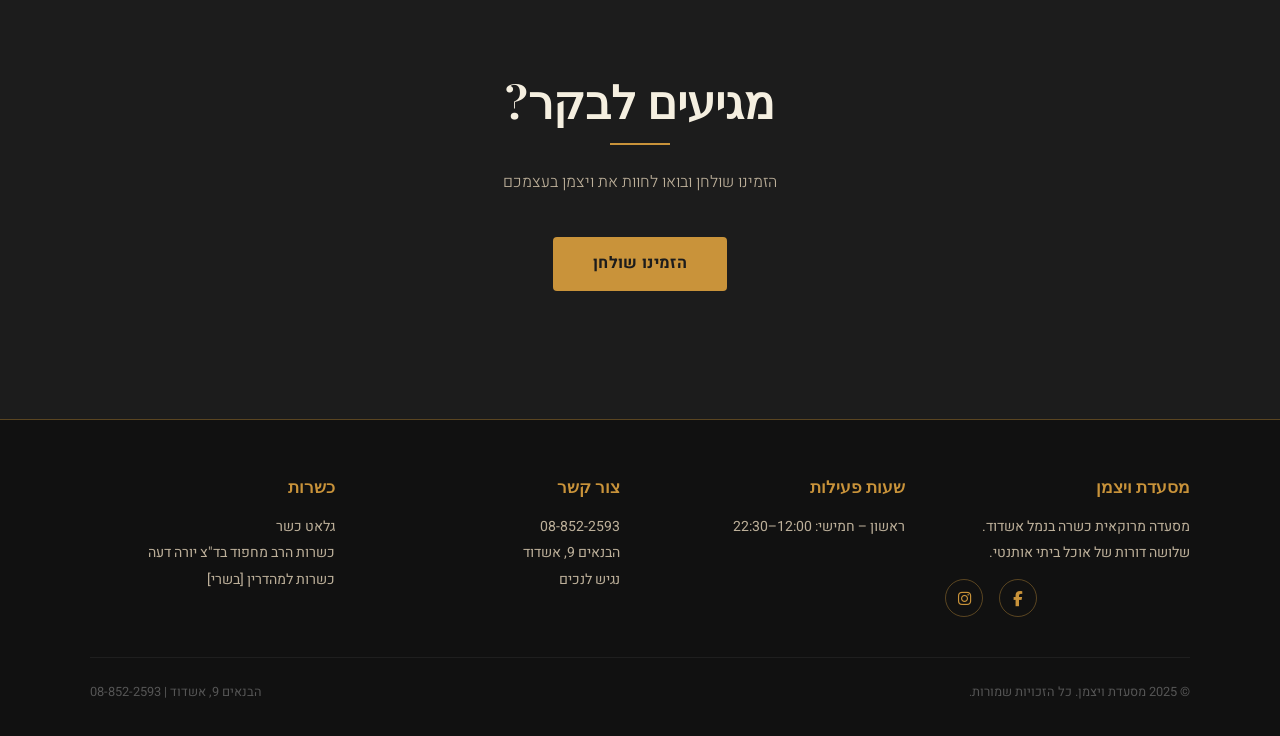
==== commit d036bd11: "About: replace 3-generation story with 'Why Weizmann?' 3-card section" ====
--- a/about.html
+++ b/about.html
@@ -111,71 +111,34 @@
     </div>
   </div>
 
-  <!-- ── Story: Generation 1 ── -->
-  <div class="about-story fade-in">
-    <div class="about-story-text">
-      <span class="generation-badge">דור ראשון</span>
-      <h2>שורשים <span class="accent">מרוקאיים</span></h2>
-      <div class="ornament right" style="margin-right:0; margin-bottom:1.25rem;" aria-hidden="true"></div>
-      <p>
-        הכל התחיל עם סבתא רחל וסבא משה ויצמן, שהגיעו לישראל מהערים הקסומות של מרוקו וברשותם הביאו עמם – מלבד חפציהם – אוצר שלם של טעמים, ניחוחות ומתכונות שעברו בעל פה מדור לדור.
-      </p>
-      <p>
-        המטבח של הסבתא היה ליבת הבית. ריח הקוסקוס ותבלינים כמו כמון, כורכום וכוסברה מילאו את החלל. זו הייתה תפילה קולינרית – לא רק אוכל, אלא זהות, שייכות ואהבה.
-      </p>
-      <p>
-        המתכונים לא נכתבו אף פעם – הם הועברו מיד ליד, מעין לעין, ממטבח ילדות עד מסעדה.
-      </p>
-    </div>
-    <div class="photo-placeholder fade-in fade-in-delay-1" aria-label="תמונת סבתא רחל וסבא משה ויצמן">
-      <i class="fas fa-image" aria-hidden="true"></i>
-      <span>דור ראשון – הסבים</span>
-    </div>
-  </div>
-
-  <!-- ── Story: Generation 2 ── -->
-  <div class="about-story reverse fade-in">
-    <div class="photo-placeholder fade-in fade-in-delay-1" aria-label="תמונה של הדור השני – ההורים">
-      <i class="fas fa-image" aria-hidden="true"></i>
-      <span>דור שני – ההורים</span>
-    </div>
-    <div class="about-story-text">
-      <span class="generation-badge">דור שני</span>
-      <h2>הדרך <span class="accent">למסעדה</span></h2>
-      <div class="ornament right" style="margin-right:0; margin-bottom:1.25rem;" aria-hidden="true"></div>
-      <p>
-        ילדי הסבתא גדלו על אותם טעמים ואותה אהבה. כשהגיע הזמן להקים משפחה, הם לא הותירו את המסורת מאחור – הם בנו עליה.
-      </p>
-      <p>
-        ההחלטה לפתוח מסעדה לא הייתה עסקית גרידא – זו הייתה שליחות. לקחת את האוכל הביתי הזה, את הסלטים הטריים, את הצלעות על האש ואת הלאפה הטרייה – ולהגיש אותם לציבור הרחב עם אותה אהבה שהייתה בבית.
-      </p>
-      <p>
-        ובנמל אשדוד, בין הרכישות לאוניות, מסעדת ויצמן שלחה את ניחוחותיה לרחוב – ואנשים הגיעו.
-      </p>
-    </div>
-  </div>
-
-  <!-- ── Story: Generation 3 ── -->
-  <div class="about-story fade-in">
-    <div class="about-story-text">
-      <span class="generation-badge">דור שלישי</span>
-      <h2>המסורת <span class="accent">ממשיכה</span></h2>
-      <div class="ornament right" style="margin-right:0; margin-bottom:1.25rem;" aria-hidden="true"></div>
-      <p>
-        הדור הצעיר של משפחת ויצמן גדל בין קדרות וגריל. הם ספגו את הכל – המתכונות הסודיות, טכניקות הבישול, ועוד יותר חשוב – את הרוח.
-      </p>
-      <p>
-        היום הם מנהלים את המסעדה, שומרים על הרוח המקורית ומוסיפים נגיעות מודרניות. אבל מנת הקוסקוס? אותו מתכון. הצלעות? אותה שיטת תיבול. הלאפה? נאפית מדי יום בידיים.
-      </p>
-      <p>
-        זו לא רק מסעדה. זה מקום שבו כל ביקור הוא המשך לסיפור שהתחיל עשרות שנים מאחור, בבית קטן במרוקו.
-      </p>
-    </div>
-    <div class="photo-placeholder fade-in fade-in-delay-1" aria-label="תמונה של הדור השלישי – הצוות הנוכחי">
-      <i class="fas fa-image" aria-hidden="true"></i>
-      <span>דור שלישי – היום</span>
-    </div>
-  </div>
+  <!-- ── Why Weizmann? ── -->
+  <section class="why-section fade-in" aria-labelledby="why-heading">
+    <h2 id="why-heading" class="section-title" style="text-align:center;">למה <span class="accent">ויצמן?</span></h2>
+    <div class="ornament" aria-hidden="true"></div>
+    <p class="section-subtitle" style="text-align:center; max-width:600px; margin-left:auto; margin-right:auto;">
+      שלוש סיבות שהופכות כל ביקור אצלנו לחוויה בלתי נשכחת
+    </p>
+
+    <div class="why-grid">
+      <div class="why-card fade-in">
+        <div class="why-emoji" aria-hidden="true">🥩</div>
+        <h3>בשרים איכותיים</h3>
+        <p>נתחים מהמשובחים ביותר, נבחרים בקפידה ומוכנים טרי מדי יום.</p>
+      </div>
+
+      <div class="why-card fade-in fade-in-delay-1">
+        <div class="why-emoji" aria-hidden="true">🥗</div>
+        <h3>סלטים מרוקאיים טריים</h3>
+        <p>למעלה מ-12 סלטים ביתיים שמוכנים בכל בוקר במטבח שלנו.</p>
+      </div>
+
+      <div class="why-card fade-in fade-in-delay-2">
+        <div class="why-emoji" aria-hidden="true">🎉</div>
+        <h3>מושלם לאירועים</h3>
+        <p>קיבולת עד 100 סועדים, מתאים לאירועים משפחתיים, עסקיים וחגיגות.</p>
+      </div>
+    </div>
+  </section>
 
   <!-- ── Timeline ── -->
   <section class="values-section fade-in" aria-labelledby="timeline-heading" style="padding-top:3rem;">
--- a/style.css
+++ b/style.css
@@ -628,7 +628,7 @@
 
 .menu-grid {
   display: grid;
-  grid-template-columns: repeat(auto-fill, minmax(300px, 1fr));
+  grid-template-columns: 1fr;
   gap: 1px;
   background: var(--border-gold);
   border: 1px solid var(--border-gold);
@@ -938,6 +938,108 @@
   color: var(--border-gold);
 }
 
+/* ── Why Weizmann section ── */
+.why-section {
+  padding: 4rem 0 3rem;
+  margin-bottom: 2rem;
+}
+
+.why-section .section-subtitle {
+  margin-bottom: 3rem;
+  font-style: italic;
+  color: var(--text-light);
+}
+
+.why-grid {
+  display: grid;
+  grid-template-columns: repeat(3, 1fr);
+  gap: 2rem;
+  max-width: 1000px;
+  margin: 0 auto;
+}
+
+.why-card {
+  background: linear-gradient(160deg, var(--charcoal-mid) 0%, #221111 100%);
+  border: 1px solid var(--border-gold);
+  border-radius: 12px;
+  padding: 2.5rem 1.75rem;
+  text-align: center;
+  position: relative;
+  overflow: hidden;
+  transition: transform 0.4s ease, border-color 0.4s ease, box-shadow 0.4s ease;
+}
+
+.why-card::before {
+  content: "";
+  position: absolute;
+  inset: 0;
+  background: radial-gradient(circle at top, rgba(201,147,58,0.08) 0%, transparent 60%);
+  pointer-events: none;
+  opacity: 0;
+  transition: opacity 0.4s ease;
+}
+
+.why-card:hover {
+  transform: translateY(-6px);
+  border-color: var(--gold);
+  box-shadow:
+    0 18px 40px rgba(107, 26, 26, 0.35),
+    0 0 0 1px rgba(201, 147, 58, 0.2) inset;
+}
+
+.why-card:hover::before { opacity: 1; }
+
+.why-emoji {
+  font-size: 3.2rem;
+  line-height: 1;
+  margin-bottom: 1.25rem;
+  display: inline-block;
+  filter:
+    drop-shadow(0 4px 12px rgba(201, 147, 58, 0.3))
+    drop-shadow(0 0 2px rgba(201, 147, 58, 0.2));
+  transition: transform 0.4s ease;
+}
+
+.why-card:hover .why-emoji {
+  transform: scale(1.12) translateY(-3px);
+}
+
+.why-card h3 {
+  font-family: 'Playfair Display', serif;
+  color: var(--gold);
+  font-size: 1.35rem;
+  margin-bottom: 0.7rem;
+  font-weight: 700;
+  letter-spacing: 0.01em;
+  position: relative;
+}
+
+.why-card h3::after {
+  content: "";
+  display: block;
+  width: 30px;
+  height: 1px;
+  background: var(--gold);
+  opacity: 0.5;
+  margin: 0.7rem auto 0;
+}
+
+.why-card p {
+  color: var(--text-light);
+  font-size: 0.97rem;
+  line-height: 1.7;
+  font-weight: 300;
+}
+
+@media (max-width: 768px) {
+  .why-grid {
+    grid-template-columns: 1fr;
+    gap: 1.25rem;
+  }
+  .why-card { padding: 2rem 1.5rem; }
+  .why-emoji { font-size: 2.8rem; }
+}
+
 .values-section {
   padding: 4rem 0;
   border-top: 1px solid var(--border-gold);
@@ -1049,6 +1151,7 @@
   width: 100%;
   border-collapse: collapse;
   margin-top: 0.5rem;
+  table-layout: auto;
 }
 
 .hours-table tr {
@@ -1056,15 +1159,26 @@
 }
 
 .hours-table td {
-  padding: 0.5rem 0;
-  font-size: 0.9rem;
+  padding: 0.7rem 0;
+  font-size: 0.95rem;
   color: var(--text-light);
 }
 
 .hours-table td:first-child {
   color: var(--cream);
   font-weight: 500;
-  padding-left: 0;
+  padding-inline-start: 0;
+  padding-inline-end: 2.5rem;
+  white-space: nowrap;
+}
+
+.hours-table td:last-child {
+  padding-inline-start: 2.5rem;
+  text-align: left;
+  color: var(--gold);
+  font-weight: 500;
+  letter-spacing: 0.02em;
+  white-space: nowrap;
 }
 
 .contact-form-wrap h2 {
@@ -1102,14 +1216,58 @@
 
 @media (max-width: 768px) {
   #site-header {
-    padding: 0 1.25rem;
+    padding: 0 1.1rem;
+    height: 84px;
+    background: linear-gradient(135deg, #1a0a0a 0%, #2d1010 50%, #1C1C1C 100%);
+    border-bottom: 1.5px solid #C9933A;
+    box-shadow: 0 4px 18px rgba(0,0,0,0.4), 0 1px 0 rgba(201,147,58,0.15);
+  }
+  .header-logo {
+    height: 64px;
+  }
+  .header-logo img {
+    filter: drop-shadow(0 2px 6px rgba(201,147,58,0.25));
   }
   nav.main-nav,
   .kosher-badge {
     display: none;
   }
-  .hamburger { display: flex; }
+  .hamburger {
+    display: flex;
+    gap: 6px;
+    padding: 10px;
+    border: 1px solid var(--border-gold);
+    border-radius: 8px;
+    background: rgba(201,147,58,0.06);
+    transition: background 0.2s, border-color 0.2s, transform 0.2s;
+  }
+  .hamburger:hover,
+  .hamburger.open {
+    background: rgba(201,147,58,0.15);
+    border-color: var(--gold);
+  }
+  .hamburger.open { transform: rotate(0deg); }
+  .hamburger span {
+    width: 28px;
+    height: 3px;
+    background: var(--gold);
+    border-radius: 2px;
+  }
+  .hamburger.open span:nth-child(1) { transform: translateY(9px) rotate(45deg); }
+  .hamburger.open span:nth-child(3) { transform: translateY(-9px) rotate(-45deg); }
+  .mobile-menu { top: 84px; }
   .header-right .btn-reserve-header { display: none; }
+
+  /* Hero: anchor content near the top instead of centered (avoids huge empty gap) */
+  .hero {
+    min-height: auto;
+    align-items: flex-start;
+    padding-top: 2rem;
+    padding-bottom: 3rem;
+  }
+  .hero-content {
+    padding: 1rem 1.5rem;
+  }
 
   .form-row {
     grid-template-columns: 1fr;
@@ -1126,13 +1284,22 @@
   .reservation-section,
   .about-page,
   .contact-section {
-    padding: 3rem 1.25rem;
+    padding: 2rem 1.25rem;
+  }
+  .page-hero {
+    padding: 2.25rem 1.25rem 2rem;
+  }
+  .page-hero h1 {
+    margin-bottom: 0.35rem;
+  }
+  .about-feature-photo {
+    margin-bottom: 2.5rem;
+  }
+  .about-story {
+    margin-bottom: 3rem;
   }
 }
 
 @media (max-width: 480px) {
   .hero h1 { font-size: 2.4rem; }
-  .menu-grid {
-    grid-template-columns: 1fr;
-  }
-}
+}
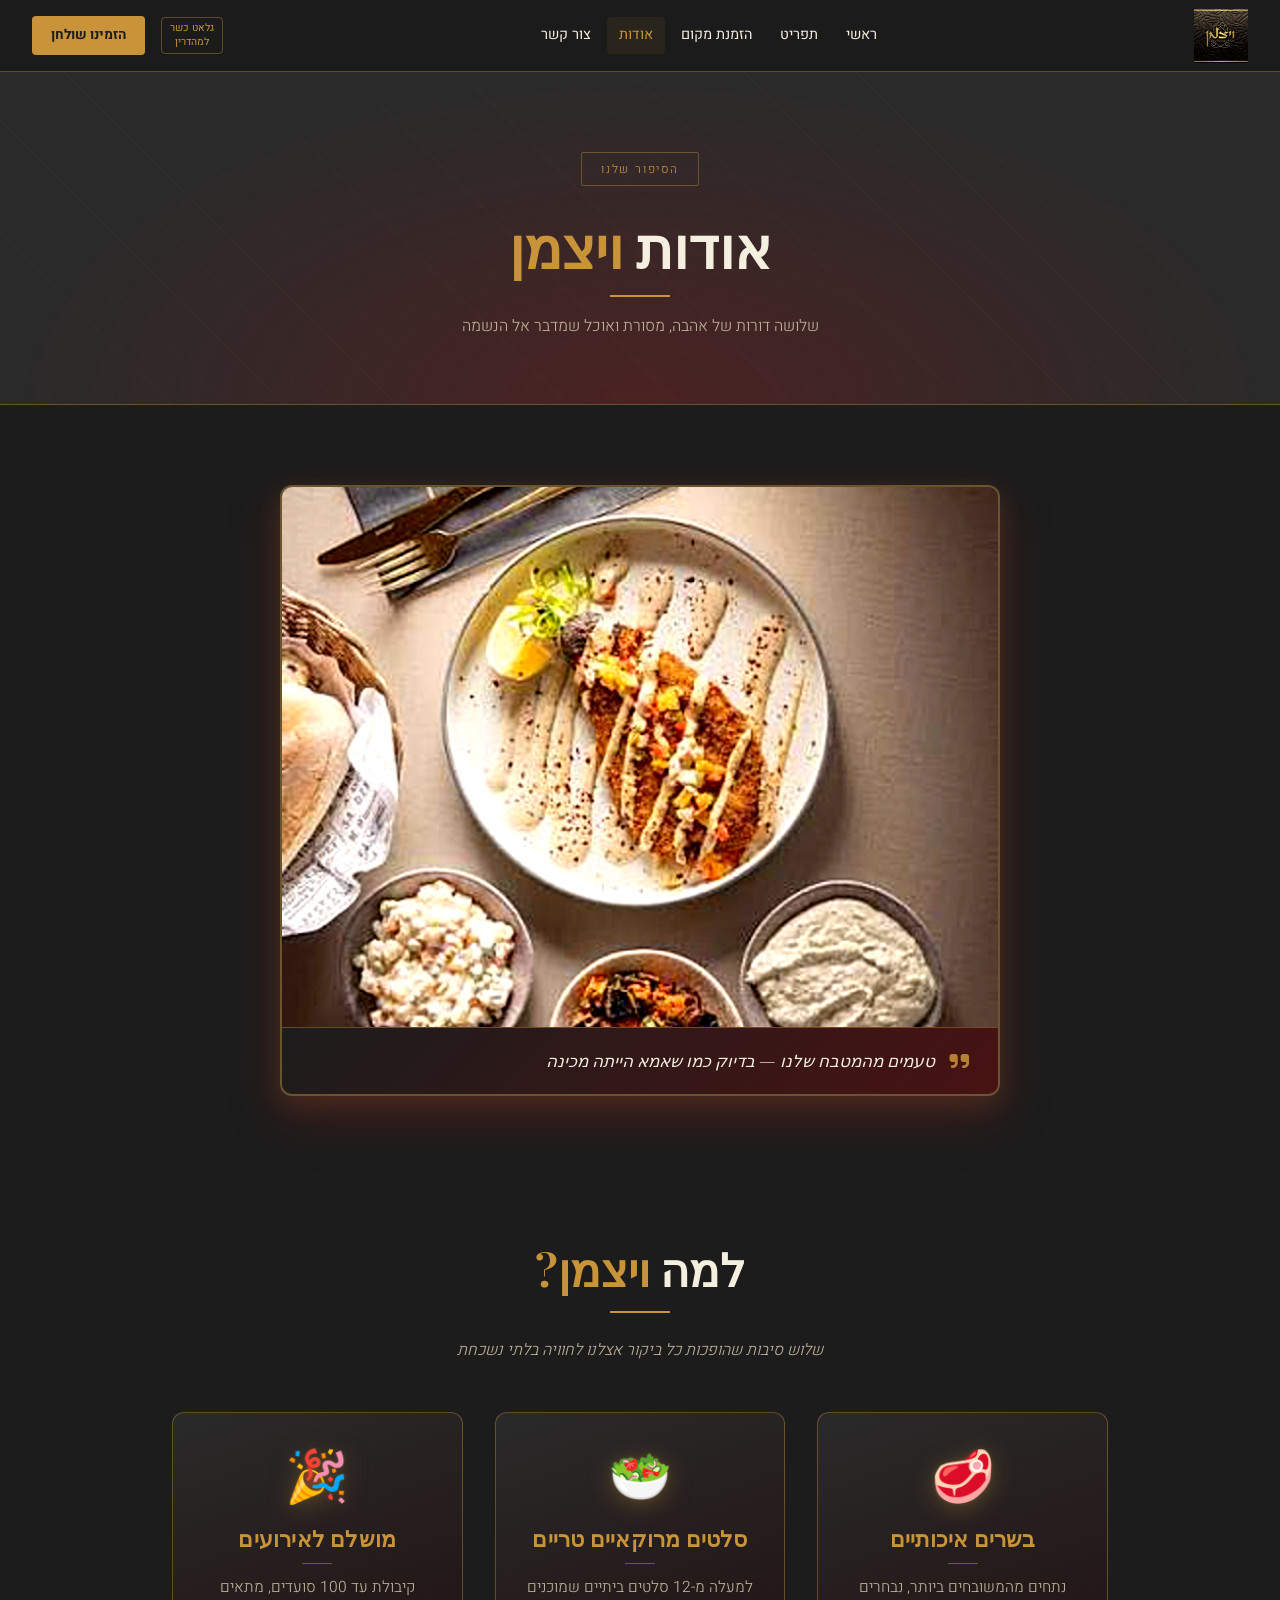
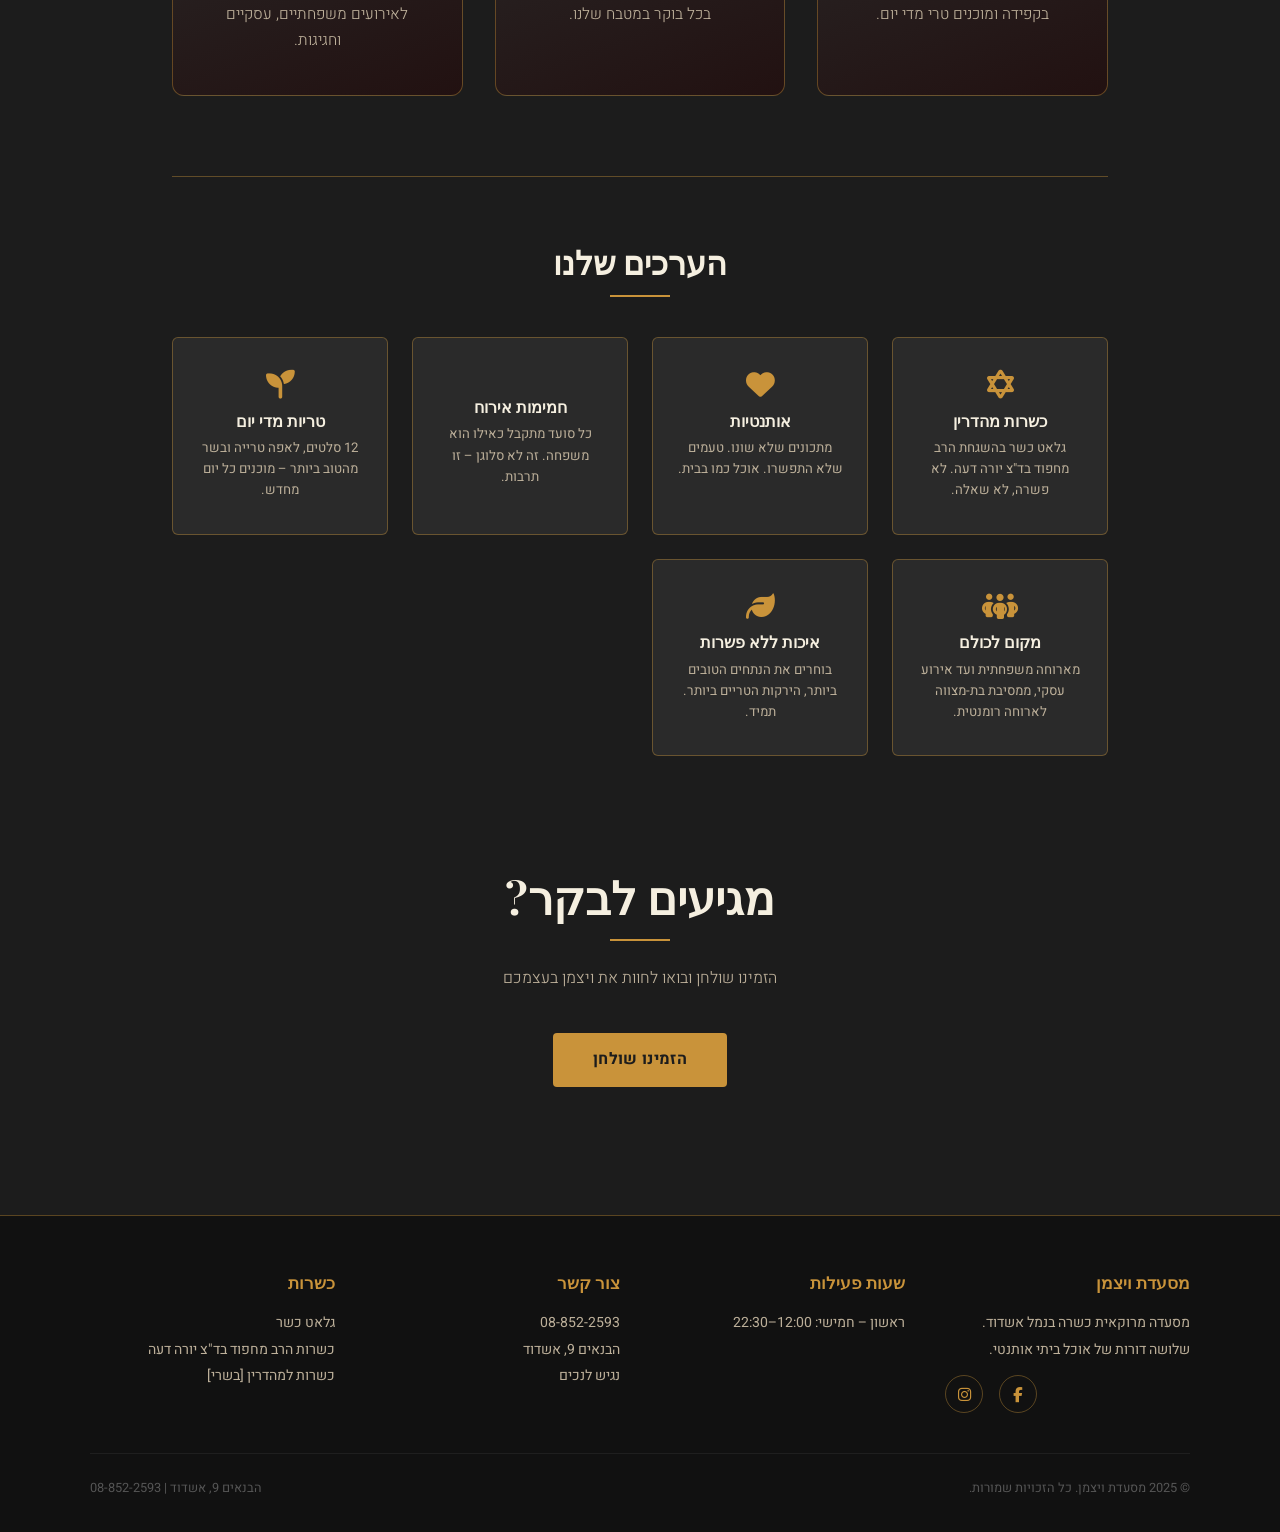
==== commit d58b84f8: "About: remove timeline section ('הדרך שלנו')" ====
--- a/about.html
+++ b/about.html
@@ -140,46 +140,6 @@
     </div>
   </section>
 
-  <!-- ── Timeline ── -->
-  <section class="values-section fade-in" aria-labelledby="timeline-heading" style="padding-top:3rem;">
-    <h2 id="timeline-heading" class="section-title" style="text-align:center;">הדרך שלנו</h2>
-    <div class="ornament" aria-hidden="true"></div>
-    <div class="timeline">
-      <div class="timeline-item right">
-        <div class="timeline-dot" aria-hidden="true"></div>
-        <div class="timeline-content">
-          <p class="timeline-year">שנות ה-60</p>
-          <h3>הגעה לישראל</h3>
-          <p>משפחת ויצמן עולה מרוקו לישראל ומביאה עמה מסורת קולינרית עשירה.</p>
-        </div>
-      </div>
-      <div class="timeline-item right">
-        <div class="timeline-dot" aria-hidden="true"></div>
-        <div class="timeline-content">
-          <p class="timeline-year">שנות ה-80</p>
-          <h3>המטבח הביתי מתפרסם</h3>
-          <p>שכנים, חברים ומשפחה מתחילים לבוא רק בשביל לטעום את אוכל הסבתא.</p>
-        </div>
-      </div>
-      <div class="timeline-item right">
-        <div class="timeline-dot" aria-hidden="true"></div>
-        <div class="timeline-content">
-          <p class="timeline-year">הקמה</p>
-          <h3>פתיחת המסעדה</h3>
-          <p>מסעדת ויצמן נפתחת בנמל אשדוד – מהמטבח הביתי לציבור הרחב.</p>
-        </div>
-      </div>
-      <div class="timeline-item right">
-        <div class="timeline-dot" aria-hidden="true"></div>
-        <div class="timeline-content">
-          <p class="timeline-year">היום</p>
-          <h3>דור שלישי ממשיך</h3>
-          <p>הנכדים מנהלים את המסעדה עם אותה אהבה ואותם מתכונים, עד 100 אורחים.</p>
-        </div>
-      </div>
-    </div>
-  </section>
-
   <!-- ── Values ── -->
   <section class="values-section fade-in" aria-labelledby="values-heading">
     <h2 id="values-heading" class="section-title" style="text-align:center;">הערכים שלנו</h2>
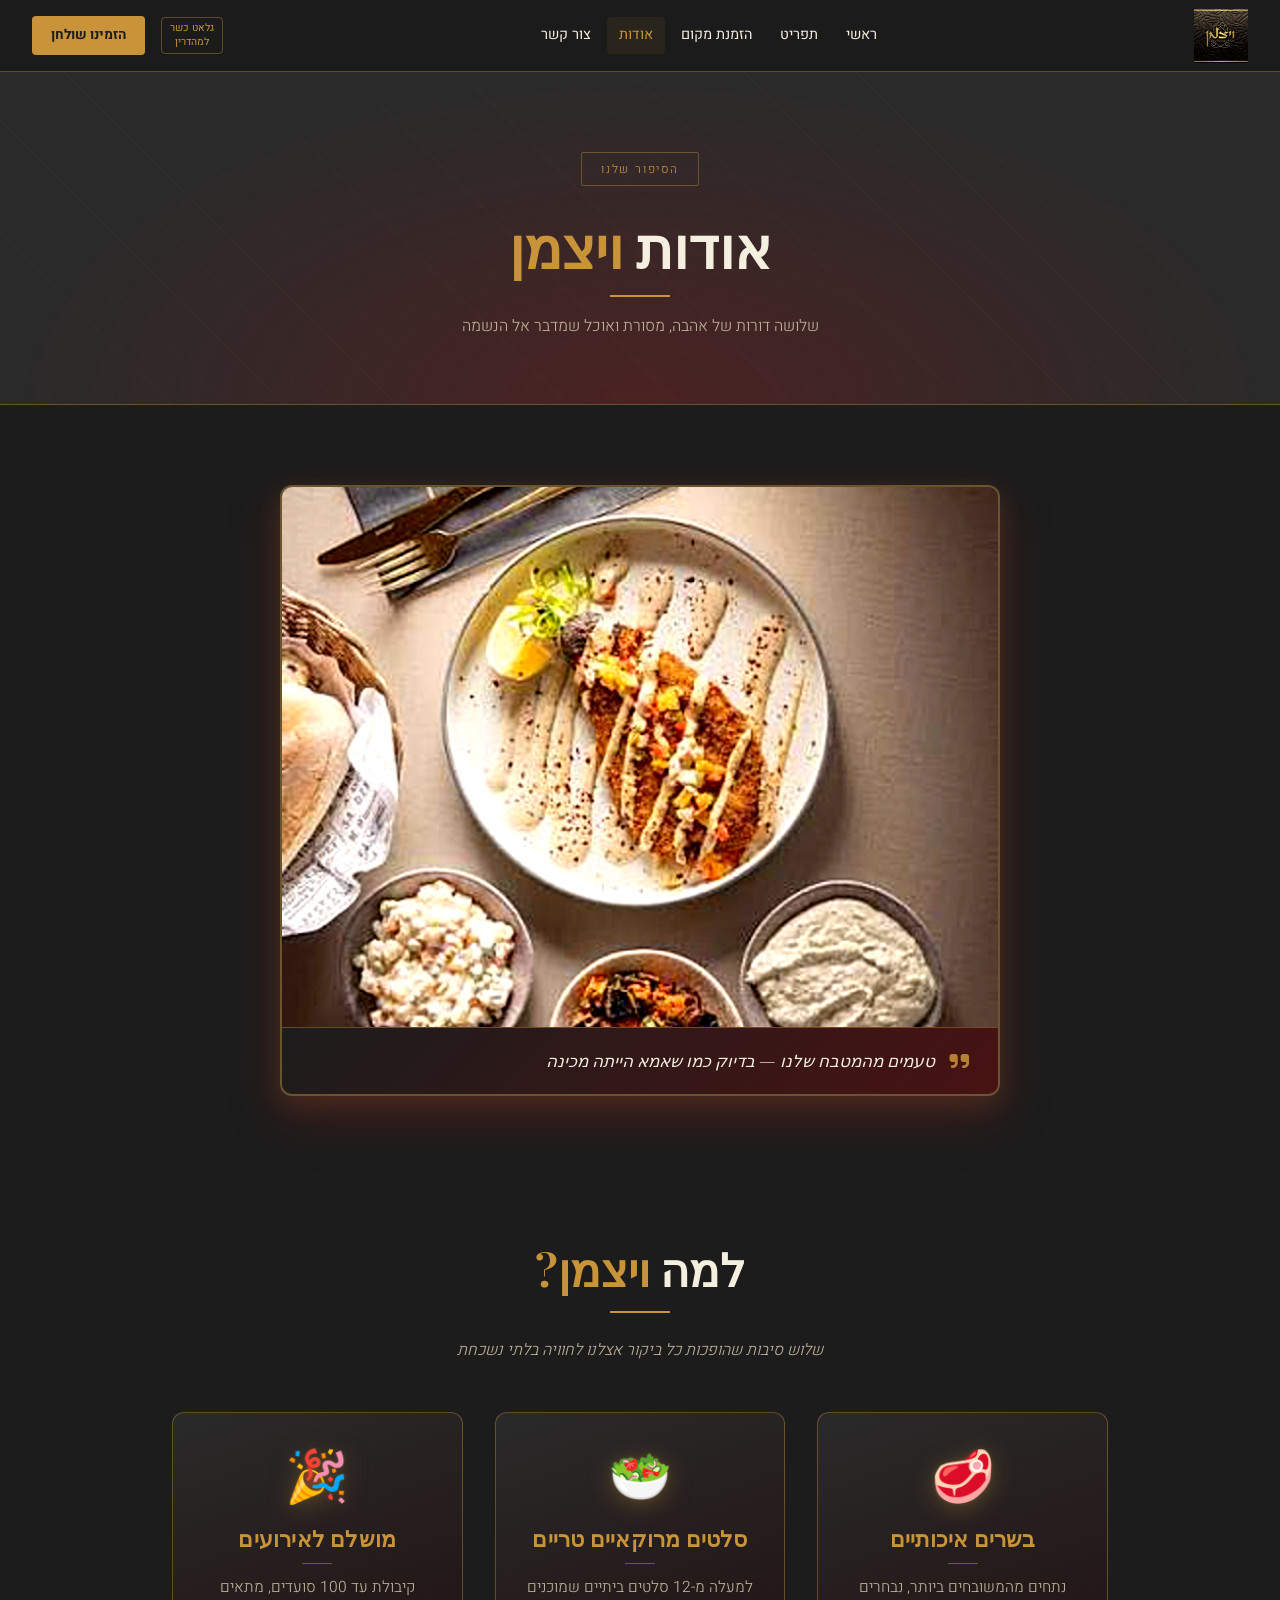
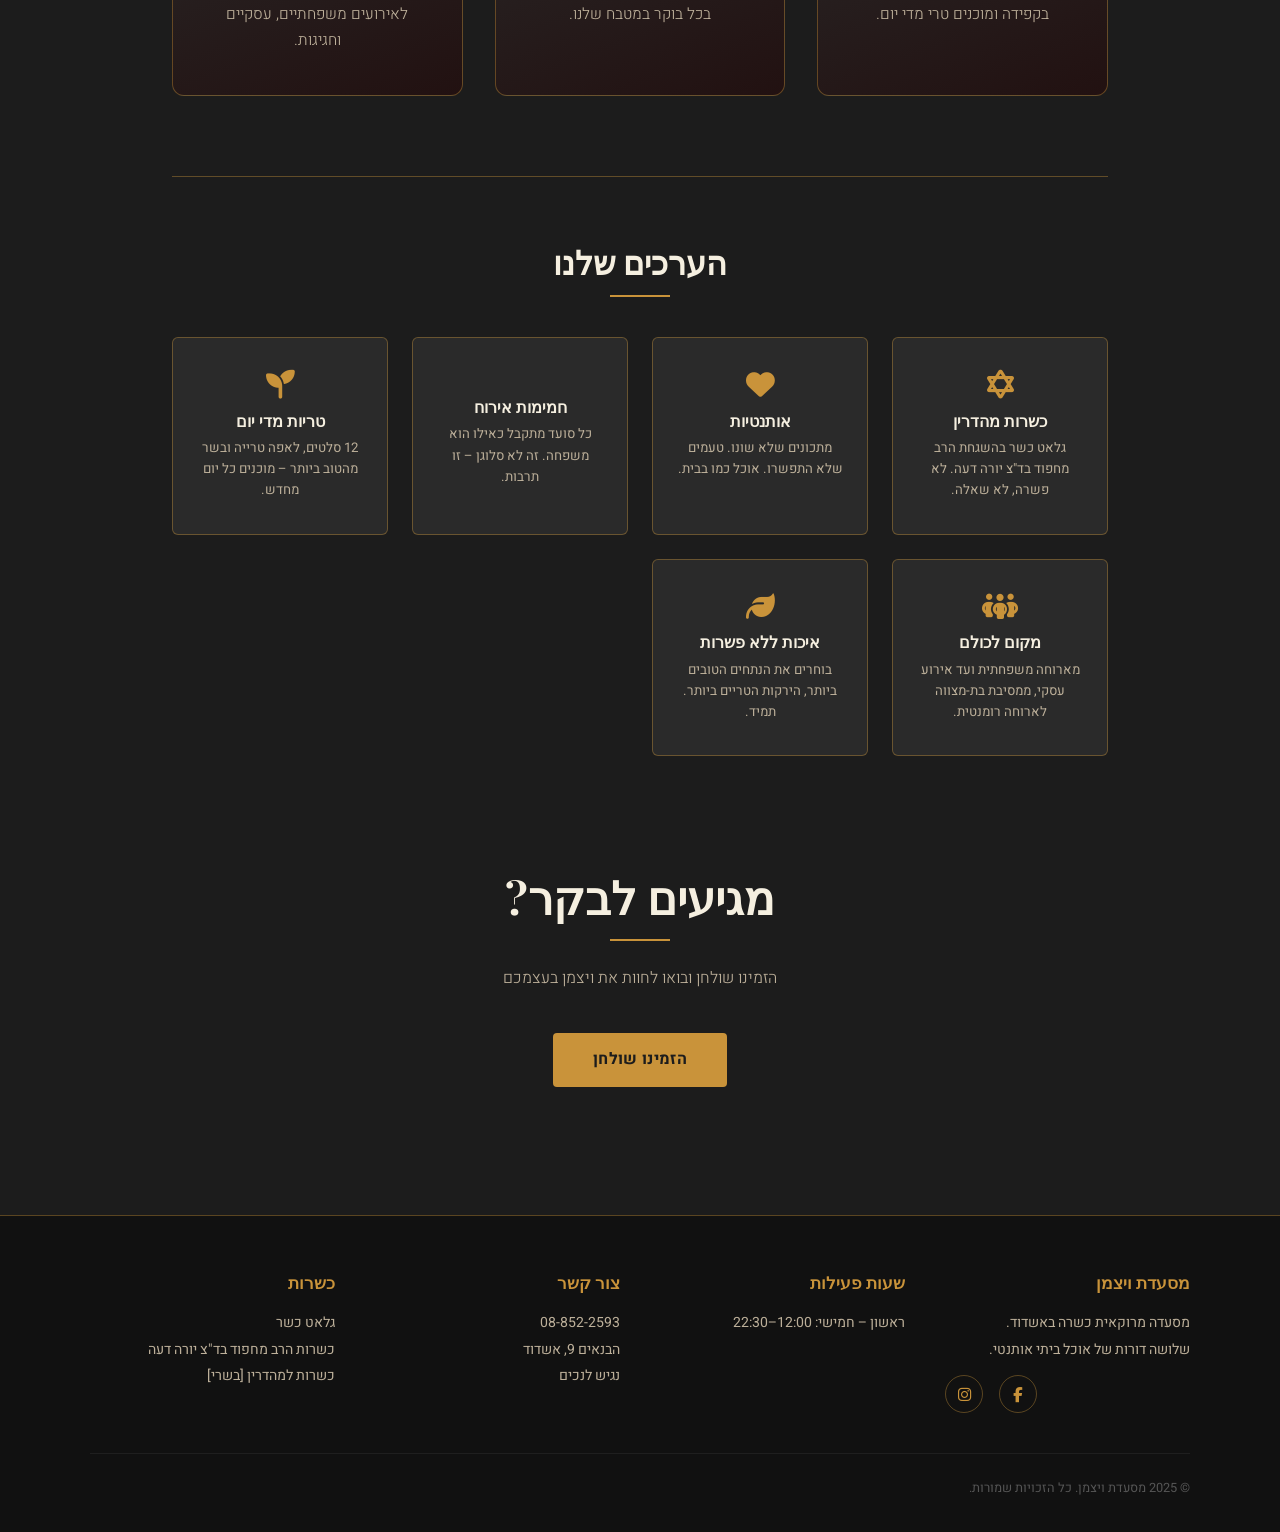
==== commit df86eba8: "Mobile header: wide gold gradient text logo (Frank Ruhl Libre); desktop reverts to original image lo" ====
--- a/about.html
+++ b/about.html
@@ -14,6 +14,7 @@
   <link rel="preconnect" href="https://fonts.googleapis.com">
   <link rel="preconnect" href="https://fonts.gstatic.com" crossorigin>
   <link href="https://fonts.googleapis.com/css2?family=Playfair+Display:ital,wght@0,400;0,600;0,700;1,400&family=Heebo:wght@300;400;500;600;700&display=swap" rel="stylesheet">
+  <link href="https://fonts.googleapis.com/css2?family=Frank+Ruhl+Libre:wght@400;700&display=swap" rel="stylesheet">
   <link rel="stylesheet" href="https://cdnjs.cloudflare.com/ajax/libs/font-awesome/6.5.0/css/all.min.css">
   <style>
     .generation-badge {
--- a/style.css
+++ b/style.css
@@ -80,12 +80,29 @@
   transition: opacity 0.2s, transform 0.2s;
 }
 
-.header-logo img {
+.header-logo img.header-logo-img {
   height: 100%;
   width: auto;
-  display: block;
+  display: block; /* desktop: original image logo */
   object-fit: contain;
 }
+
+.header-logo-text {
+  display: none; /* desktop: text logo hidden, shown on mobile only */
+  font-family: 'Frank Ruhl Libre', serif;
+  font-size: 38px;
+  font-weight: 700;
+  letter-spacing: 6px;
+  line-height: 1;
+  background: linear-gradient(135deg, #C9933A, #F0C060, #C9933A);
+  -webkit-background-clip: text;
+  background-clip: text;
+  -webkit-text-fill-color: transparent;
+  text-shadow: 0 2px 10px rgba(201, 147, 58, 0.35);
+}
+
+/* Hidden by default; shown on mobile only */
+.logo-subtitle { display: none; }
 
 .header-logo:hover {
   opacity: 0.88;
@@ -401,6 +418,17 @@
   font-style: italic;
 }
 
+/* Desktop-only: serif hero title font + tighter gap between "מסעדת" and "ויצמן" */
+@media (min-width: 769px) {
+  .hero h1 {
+    font-family: 'Noto Serif Hebrew', serif;
+    line-height: 1.05;
+  }
+  .hero h1 .gold-name {
+    margin-top: 4px;
+  }
+}
+
 .hero-tagline {
   font-size: clamp(0.95rem, 2vw, 1.15rem);
   color: var(--text-light);
@@ -1223,10 +1251,25 @@
     box-shadow: 0 4px 18px rgba(0,0,0,0.4), 0 1px 0 rgba(201,147,58,0.15);
   }
   .header-logo {
-    height: 64px;
-  }
-  .header-logo img {
-    filter: drop-shadow(0 2px 6px rgba(201,147,58,0.25));
+    height: auto;
+    width: 100%;
+    justify-content: center;
+    align-items: center;
+  }
+  .header-logo img.header-logo-img {
+    display: none;
+  }
+  .header-logo-text {
+    display: inline-block;
+    width: 100%;
+    text-align: center;
+  }
+  .header-right {
+    position: absolute;
+    left: 0.85rem;
+    top: 50%;
+    transform: translateY(-50%);
+    z-index: 5;
   }
   nav.main-nav,
   .kosher-badge {
